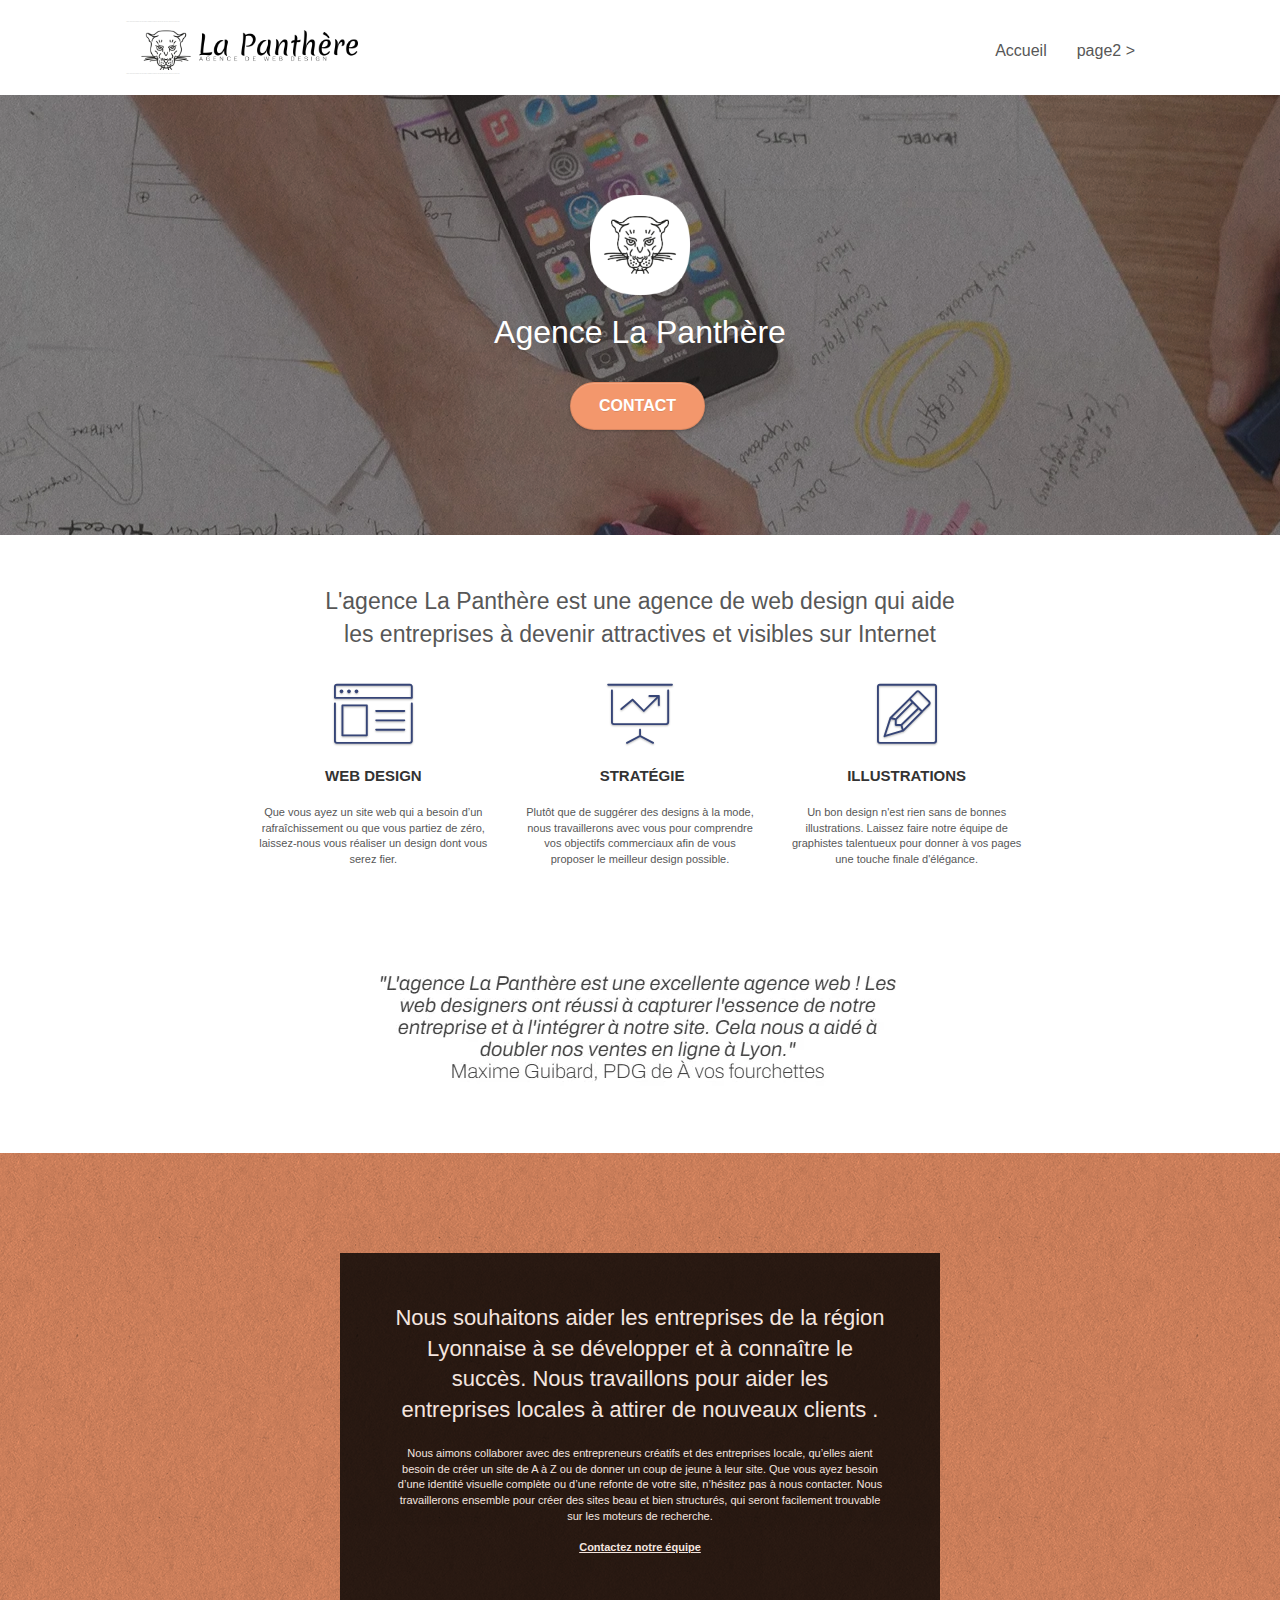
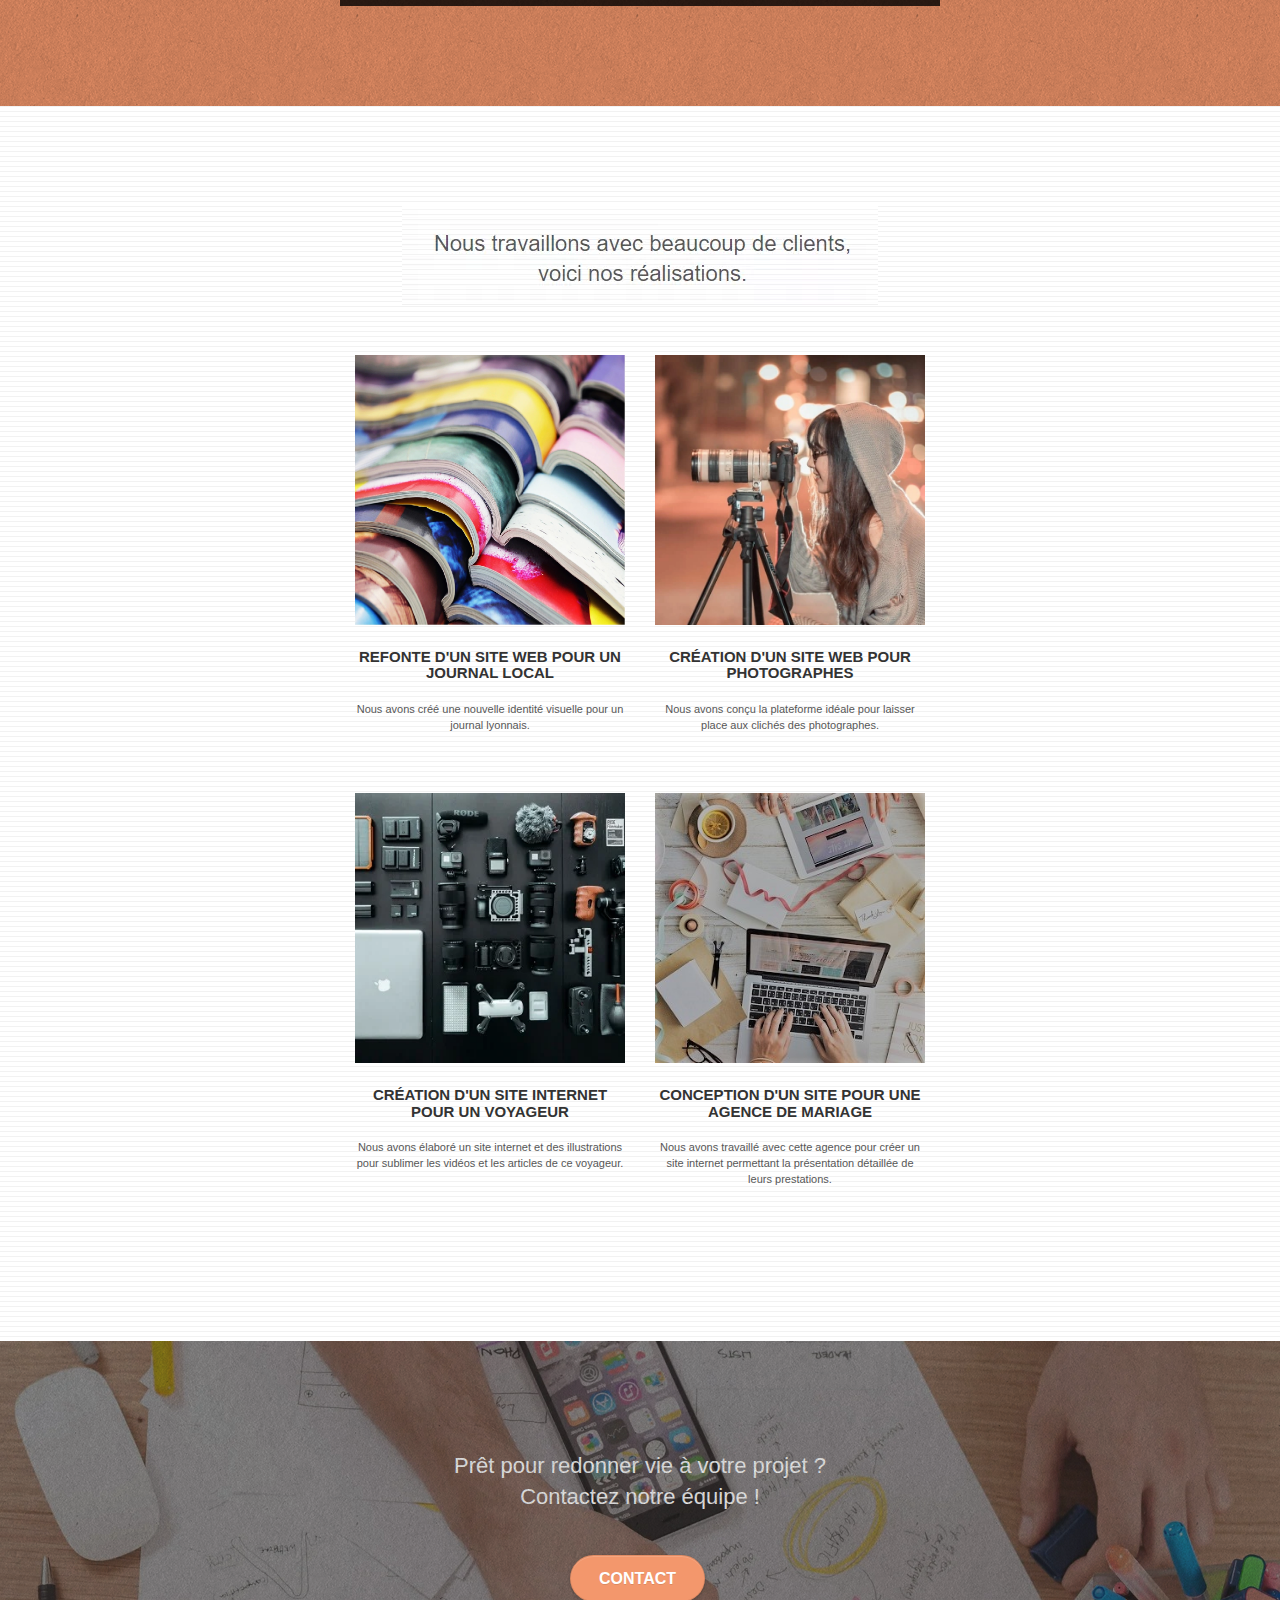
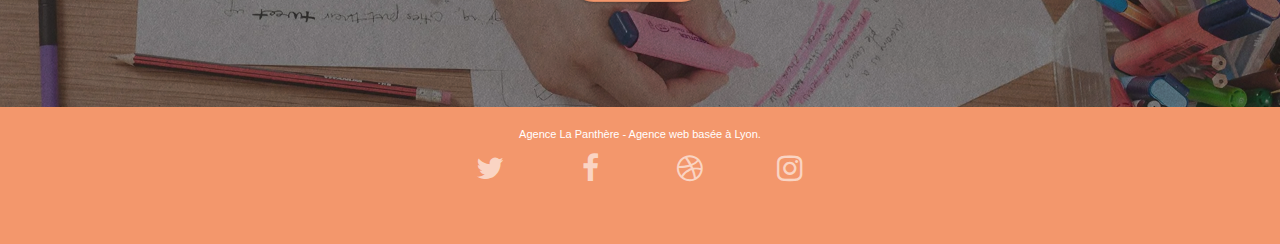
==== startingwebsite2/index.html @ 5e395e69 "img" ====
<!doctype html>
<html lang="fr">
<head>
    <meta charset="utf-8">
    <meta name="keywords" content="seo, google, site web, site internet, agence design paris, agence design, agence design,agence design,agence design,agence design,agence design,agence design,agence design,agence design">
    <meta name="viewport" content="width=device-width, initial-scale=1.0, viewport-fit=cover">
	<meta name="robots" content="all">
	<meta name="description" content="Entreprise webdesign Lyon; L'agence La Panthere est une agence de web design qui aide les entreprises à devenir attractive et visible sur internet">
    <link rel="shortcut icon" type="image/png" href="favicon.jpg">

    
	<link rel="stylesheet" type="text/css" href="./css/bootstrap.css">
	<link rel="stylesheet" type="text/css" href="style.css">
	<link rel="stylesheet" type="text/css" href="./css/font-awesome.css">
	<link rel="stylesheet" type="text/css" href="./css/et-line.css">
	
    
	<script src="./js/jquery-2.1.0.js"></script>
	<script src="./js/bootstrap.js"></script>
	<script src="./js/blocs.js"></script>
	<script src="./js/jquery.touchSwipe.js" defer></script>
	<script src="./js/gmaps.js"></script>

    <title>La Panthère, Entreprises Web Design Lyon</title>

    
<!-- Analytics -->
 
<!-- Analytics END -->
    
</head>
<body>
<!-- Principal conteneur -->
<div class="page-container">
    
<!-- bloc-0 -->
<div class="bloc bgc-white l-bloc " id="bloc-0">
	<div class="container bloc-sm">

		<nav class="navbar row">
			<div class="navbar-header">
				<div class="keywords" style="color:#cccccc;font-size:1px;">Agence web à paris, stratégie web, web design, illustrations, design de site web, site web, web, internet, site internet, site</div>
				<a class="navbar-brand" href="index.html" alt="barre de navigation"><img src="img/agence-la-panthere-monochrome.webp" alt="paris web design logo agence web meilleure agence" height="40" /></a>
				<div class="keywords" style="color:#cccccc;font-size:1px;">Agence web à paris, stratégie web, web design, illustrations, design de site web, site web, web, internet, site internet, site</div>
				<button id="nav-toggle" type="button" class="ui-navbar-toggle navbar-toggle" data-toggle="collapse" data-target=".navbar-1">
					<span class="sr-only">Toggle navigation</span><span class="icon-bar"></span><span class="icon-bar"></span><span class="icon-bar"></span>
				</button>
			</div>
			<div class="collapse navbar-collapse navbar-1 special-dropdown-nav">
				<ul class="site-navigation nav navbar-nav">
					<li>
						<a href="index.html" alt="Acceuil">Accueil</a>
					</li>
					<li>
					</li>
					<li>
						<a href="page2.html" alt="page2">page2 &gt;</a>
					</li>
				</ul>
			</div>
		</nav>
	</div>
</div>
<!-- bloc-0 END -->

<!-- bloc-1-presentation -->
<div class="bloc bgc-dark-slate-blue bg-banniere d-bloc bg-t-edge bloc-bg-texture texture-paper b-parallax" id="bloc-1-hero">
	<div class="container bloc-lg">
		<div class="row tight-width-whitespace">
			<div class="col-sm-12">
				<img src="img/logo.webp" class="center-block image-resize-mode" width="100" alt="Agence La Panthère, agence web paris, création logo paris" />
				<h1 class="text-center hero-bloc-text tc-white ">
					Agence La Panthère
				</h1>
				<div class="text-center">
					<a href="page2.html" class="btn btn-lg btn-clean btn-rd cta-hero btn-atomic-tangerine" id="cta-hero" alt="Contact">Contact</a>
				</div>
			</div>
		</div>
	</div>
</div>
<!-- bloc-1-presentation END -->

<!-- bloc-2-services -->
<div class="bloc bgc-white l-bloc" id="bloc-2-services">
	<div class="container bloc-md">
		<div class="row">
			<div class="col-sm-12 text-center">
				<div class="modification1">
				<div class="modification">
				<p>L'agence La Panthère est une agence de web design qui aide les entreprises à devenir attractives et visibles sur Internet</p>
				</div>
				</div>
			</div>
		</div>
		<div class="row voffset-lg med-width-whitespace">
			<div class="col-sm-4">
				<div class="text-center">
					<span class="et-icon-browser sm-shadow icon-dark-slate-blue icons icon-lg"></span>
				</div>
				<h3 class="mg-md text-center">
					Web design
				</h3>
				<p class="text-center ">
					Que vous ayez un site web qui a besoin d&rsquo;un rafraîchissement ou que vous partiez de zéro, laissez-nous vous réaliser un design dont vous serez fier.
				</p>
			</div>
			<div class="col-sm-4">
				<div class="text-center">
					<span class="et-icon-presentation sm-shadow icon-dark-slate-blue icons icon-lg"></span>
				</div>
				<h3 class="mg-md text-center">
					&nbsp;Stratégie
				</h3>
				<p class="text-center ">
					Plutôt que de suggérer des designs à la mode, nous travaillerons avec vous pour comprendre vos objectifs commerciaux afin de vous proposer le meilleur design possible.<br>
				</p>
			</div>
			<div class="col-sm-4">
				<div class="text-center">
					<span class="et-icon-edit sm-shadow icon-dark-slate-blue icons icon-lg"></span>
				</div>
				<h3 class="mg-md text-center">
					Illustrations
				</h3>
				<p class="text-center ">
					Un bon design n'est rien sans de bonnes illustrations. Laissez faire notre équipe de graphistes talentueux pour donner à vos pages une touche finale d'élégance.
				</p>
			</div>
		</div>
		<div class="row voffset-lg voffset">
			<div class="col-xs-12 col-md-8 col-md-offset-2 text-center">
				<img alt="agence web, agence web paris, web design paris, stratégie web" src="img/citation.png.webp" />

			</div>
		</div>
	</div>
</div>
<!-- bloc-2-services END -->

<!-- bloc-3-what-i-do -->
<div class="bloc tc-white bgc-atomic-tangerine bg-presentation d-bloc bloc-bg-texture texture-paper b-parallax" id="bloc-3-what-i-do">
	<div class="container bloc-lg">
		<div class="row tight-width-whitespace black-background">
			<div class="col-sm-12">
				<h2 class="mg-md text-center tc-white">
					Nous souhaitons aider les entreprises de la région Lyonnaise à se développer et à connaître le succès. Nous travaillons pour aider les entreprises locales à attirer de nouveaux clients .<br>
				</h2>
				<p class="text-center white">
					Nous aimons collaborer avec des entrepreneurs créatifs et des entreprises locale, qu’elles aient besoin de créer un site de A à Z ou de donner un coup de jeune à leur site. Que vous ayez besoin d’une identité visuelle complète ou d’une refonte de votre site, n’hésitez pas à nous contacter. Nous travaillerons ensemble pour créer des sites beau et bien structurés, qui seront facilement trouvable sur les moteurs de recherche. <br><br><a class="ltc-white bold-link" href="page2.html">Contactez notre équipe</a><br>
				</p>
			</div>
		</div>
	</div>
</div>
<!-- bloc-3-what-i-do END -->

<!-- bloc-4-portfolio -->
<div class="bloc bgc-white bg-lines-h2-bg bg-repeat l-bloc" id="bloc-4-portfolio">
	<div class="container bloc-lg">
		<div class="row">
			<div class="col-sm-12 text-center">
				<img alt="agence web, agence web paris, web design paris, stratégie web" src="img/title2.png.webp" />
			</div>
		</div>
		<div class="row tight-width-whitespace portfolio-row">
			<div class="col-sm-6">
				<a href="#" alt="Agrendissement image"data-lightbox="img/1.webp" data-gallery-id="gallery-1" data-caption="Refonte d'un site web pour un journal local" data-frame="snapshot-lb"><img src="img/1.webp" alt="paris web design logo agence web meilleure agence et refonte site web journal" class="img-responsive portfolio-thumb" /></a>
				<h3 class="mg-md text-center">
					Refonte d'un site web pour un journal local
				</h3>
				<p class="text-center">
					Nous avons créé une nouvelle identité visuelle pour un journal lyonnais.
				</p>
			</div>
			<div class="col-sm-6">
				<a href="#" alt="Agrendissement image"data-lightbox="img/2.webp" data-gallery-id="gallery-1" data-caption="Création d'un site web pour photographes" data-frame="snapshot-lb"><img src="img/2.webp" class="img-responsive portfolio-thumb" alt="paris web design logo agence web meilleure agence, Création d'un site web pour photographes" /></a>
				<h3 class="mg-md text-center">
					Création d'un site web pour photographes
				</h3>
				<p class="text-center">
					Nous avons conçu la plateforme idéale pour laisser place aux clichés des photographes.
				</p>
			</div>
		</div>
		<div class="row tight-width-whitespace portfolio-row">
			<div class="col-sm-6">
				<a href="#" alt="Agrendissement image"data-lightbox="img/3.webp" data-gallery-id="gallery-1" data-caption="Création d'un site internet pour un voyageur" data-frame="snapshot-lb"><img src="img/3.webp" class="img-responsive portfolio-thumb" alt="paris web design logo agence web meilleure agence, Création d'un site web pour voyageur"/></a>
				<h3 class="mg-md text-center">
					Création d'un site internet pour un voyageur
				</h3>
				<p class="text-center">
					Nous avons élaboré un site internet et des illustrations pour sublimer les vidéos et les articles de ce voyageur.
				</p>
			</div>
			<div class="col-sm-6">
				<a href="#" alt="Agrendissement image"data-lightbox="img/4.webp" data-gallery-id="gallery-1" data-caption="Conception d'un site pour une agence de mariage" data-frame="snapshot-lb"><img src="img/4.webp" class="img-responsive portfolio-thumb" alt="paris web design logo agence web meilleure agence, Création d'un site web pour agence de mariage" /></a>
				<h3 class="mg-md text-center">
					Conception d'un site pour une agence de mariage
				</h3>
				<p class="text-center">
					Nous avons travaillé avec cette agence pour créer un site internet permettant la présentation détaillée de leurs prestations.
				</p>
			</div>
		</div>
	</div>
</div>
<!-- bloc-4-portfolio END -->

<!-- bloc-5-cta -->
<div class="bloc bgc-dark-slate-blue bg-banniere d-bloc bloc-bg-texture texture-paper" id="bloc-5-cta">
	<div class="container bloc-lg">
		<div class="row">
			<h2 class="mg-md text-center tc-white">
				Prêt pour redonner vie à votre projet ?<br>Contactez notre équipe !
			</h2>
			<div class="col-sm-12 text-center">
				<a href="page2.html" alt="Contact"class="btn btn-atomic-tangerine btn-clean btn-rd btn-lg cta-hero">Contact</a>
			</div>
		</div>
	</div>
</div>
<!-- bloc-5-cta END -->

<!-- Footer - bloc-8 -->
<div class="bloc bgc-atomic-tangerine d-bloc" id="bloc-8">
	<div class="container bloc-sm">
		<div class="row">
			<div class="col-sm-12">
				<p class="text-center white">
					Agence La Panthère - Agence web basée à Lyon.<br>
				</p>
				<div class="row row-no-gutters social">
					<div class="col-sm-3">
						<div class="text-center">
							<a class="social" aria-label="reseau social"href="index.html"><span class="fa fa-twitter icon-md"></span></a>
						</div>
					</div>
					<div class="col-sm-3">
						<div class="text-center">
							<a class="social" aria-label="reseau social"href="index.html"><span class="fa fa-facebook icon-md"></span></a>
						</div>
					</div>
					<div class="col-sm-3">
						<div class="text-center">
							<a class="social"aria-label="reseau social"href="index.html"><span class="fa fa-dribbble icon-md"></span></a>
						</div>
					</div>
					<div class="col-sm-3">
						<div class="text-center">
							<a class="social" aria-label="reseau social" href="index.html"><span class="fa fa-instagram icon-md"></span></a>
						</div>
					</div>
					<div class="keywords" style="color:#F3976C;">Agence web à paris, stratégie web, web design, illustrations, design de site web, site web, web, internet, site internet, site</div>
				</div>
				<div class="row">
					<!-- Suppression des liens de mauvaise qualité/spammy -->
					<!-- <div class="col-sm-4"> 
						Partenaires
							<ul>
								<li><a href="voiture.com">voiture.com</a></li>
								<li><a href="pizza.com">pizza.com</a></li>
								<li><a href="matoiture.com">matoiture.com</a></li>
								<li><a href="immobilierseo.com">immobilierseo.com</a></li>
							</ul>		
					</div>
					<div class="col-sm-4">
						Annuaires liste 1
						<ul>
							<li><a href="annuaireagence.com">annuaireagence.com</a></li>
							<li><a href="annuaireseo.com">annuaireseo.com</a></li>
							<li><a href="annuairemarketing.com">annuairemarketing.com</a></li>
							<li><a href="123seoture.com">123seo.com</a></li>
							<li><a href="123site.com">123site.com</a></li>
							<li><a href="annuairewordpress.com">annuairewordpress.com</a></li>
							<li><a href="listeagence.com">listeagence.com</a></li>
							<li><a href="meilleuresagencesparis.com">meilleuresagencesparis.com</a></li>
							<li><a href="listeseo.com">listeseo.com</a></li>
						</ul>
					</div>
					<div class="col-sm-4">
						Annuaires liste 2
						<ul>
							<li><a href="betterseo.com">betterseo.com</a></li>
							<li><a href="ameliorerseo.com">ameliorerseo.com</a></li>
							<li><a href="seojuicelien.com">seojuicelien.com</a></li>
							<li><a href="meilleursliens.com">meilleursliens.com</a></li>
							<li><a href="liensagogo.com">liensagogo.com</a></li>
							<li><a href="backlink.com">backlink.com</a></li>
							<li><a href="linkjuiceannuaire.com">linkjuiceannuaire.com</a></li>
							<li><a href="remontersurgoogle.com">remontersurgoogle.com</a></li>
							<li><a href="vraiseofiable.com">vraiseofiable.com</a></li>
						</ul>
					</div>-->
				</div>
			</div>
		</div>
	</div>
</div>
<!-- Footer - bloc-8 END -->

</div>
<!-- Principal conteneur END -->
    

</body>
</html>
---- startingwebsite2/style.css ----
body {
    margin: 0;
    padding: 0;
    background: #FFF;
    overflow-x: hidden;
    -webkit-font-smoothing: antialiased;
    -moz-osx-font-smoothing: grayscale;
}

a,
button {
    transition: all .3s ease-in-out;
    outline: none!important;
}

a:hover {
    text-decoration: none;
    cursor: pointer;
}
.modification1{
    display: flex;
    justify-content: center;
}
.modification p{
    font-size: 23px;
}
.modification{
    width: 63%;
}
#page-loading-blocs-notifaction {
    position: fixed;
    top: 0;
    bottom: 0;
    width: 100%;
    z-index: 100000;
    background: #FFFFFF url("img/pageload-spinner.gif") no-repeat center center;
}

.bloc {
    width: 100%;
    clear: both;
    background: 50% 50% no-repeat;
    padding: 0 50px;
    -webkit-background-size: cover;
    -moz-background-size: cover;
    -o-background-size: cover;
    background-size: cover;
    position: relative;
}

.bloc .container {
    padding-left: 0;
    padding-right: 0;
}

.bloc-lg {
    padding: 100px 50px;
}

.bloc-md {
    padding: 50px;
}

.bloc-sm {
    padding: 20px 50px;
}

.bg-center,
.bg-l-edge,
.bg-r-edge,
.bg-t-edge,
.bg-b-edge,
.bg-tl-edge,
.bg-bl-edge,
.bg-tr-edge,
.bg-br-edge,
.bg-repeat {
    -webkit-background-size: auto!important;
    -moz-background-size: auto!important;
    -o-background-size: auto!important;
    background-size: auto!important;
}

.bg-repeat {
    background: repeat;
}

.bg-t-edge {
    background: top no-repeat;
}

.bloc-bg-texture::before {
    content: "";
    background-size: 2px 2px;
    position: absolute;
    top: 0;
    bottom: 0;
    left: 0;
    right: 0;
}

.texture-paper::before {
    background: url("img/texture-paper.webp");
    background-size: 280px 280px;
    opacity: 0.7;
}

.b-parallax {
    background-attachment: fixed;
}

.d-bloc {
    color: rgba(255, 255, 255, .7);
}

.d-bloc button:hover {
    color: rgba(255, 255, 255, .9);
}

.d-bloc .icon-round,
.d-bloc .icon-square,
.d-bloc .icon-rounded,
.d-bloc .icon-semi-rounded-a,
.d-bloc .icon-semi-rounded-b {
    border-color: rgba(255, 255, 255, .9);
}

.d-bloc .divider-h span {
    border-color: rgba(255, 255, 255, .2);
}

.d-bloc .a-btn,
.d-bloc .navbar a,
.d-bloc .navbar-brand,
.d-bloc a .icon-sm,
.d-bloc a .icon-md,
.d-bloc a .icon-lg,
.d-bloc a .icon-xl,
.d-bloc h1 a,
.d-bloc h2 a,
.d-bloc h3 a,
.d-bloc h4 a,
.d-bloc h5 a,
.d-bloc h6 a,
.d-bloc p a {
    color: rgba(255, 255, 255, .6);
}

.d-bloc .a-btn:hover,
.d-bloc .navbar a:hover,
.d-bloc .navbar-brand:hover,
.d-bloc a:hover .icon-sm,
.d-bloc a:hover .icon-md,
.d-bloc a:hover .icon-lg,
.d-bloc a:hover .icon-xl,
.d-bloc h1 a:hover,
.d-bloc h2 a:hover,
.d-bloc h3 a:hover,
.d-bloc h4 a:hover,
.d-bloc h5 a:hover,
.d-bloc h6 a:hover,
.d-bloc p a:hover {
    color: rgba(255, 255, 255, 1);
}

.d-bloc .navbar-toggle .icon-bar {
    background: rgba(255, 255, 255, 1);
}

.d-bloc .btn-wire,
.d-bloc .btn-wire:hover {
    color: rgba(255, 255, 255, 1);
    border-color: rgba(255, 255, 255, 1);
}

.d-bloc .panel {
    color: rgba(0, 0, 0, .5);
}

.d-bloc .panel button:hover {
    color: rgba(0, 0, 0, .7);
}

.d-bloc .panel icon {
    border-color: rgba(0, 0, 0, .7);
}

.d-bloc .panel .divider-h span {
    border-color: rgba(0, 0, 0, .1);
}

.d-bloc .panel .a-btn {
    color: rgba(0, 0, 0, .6);
}

.d-bloc .panel .a-btn:hover {
    color: rgba(0, 0, 0, 1);
}

.d-bloc .panel .btn-wire,
.d-bloc .panel .btn-wire:hover {
    color: rgba(0, 0, 0, .7);
    border-color: rgba(0, 0, 0, .3);
}

.d-bloc .panel,
.l-bloc {
    color: rgba(0, 0, 0, .5);
}

.d-bloc .panel button:hover,
.l-bloc button:hover {
    color: rgba(0, 0, 0, .7);
}

.l-bloc .icon-round,
.l-bloc .icon-square,
.l-bloc .icon-rounded,
.l-bloc .icon-semi-rounded-a,
.l-bloc .icon-semi-rounded-b {
    border-color: rgba(0, 0, 0, .7);
}

.d-bloc .panel .divider-h span,
.l-bloc .divider-h span {
    border-color: rgba(0, 0, 0, .1);
}

.d-bloc .panel .a-btn,
.l-bloc .a-btn,
.l-bloc .navbar a,
.l-bloc .navbar-brand,
.l-bloc a .icon-sm,
.l-bloc a .icon-md,
.l-bloc a .icon-lg,
.l-bloc a .icon-xl,
.l-bloc h1 a,
.l-bloc h2 a,
.l-bloc h3 a,
.l-bloc h4 a,
.l-bloc h5 a,
.l-bloc h6 a,
.l-bloc p a {
    color: rgba(0, 0, 0, .6);
}

.d-bloc .panel .a-btn:hover,
.l-bloc .a-btn:hover,
.l-bloc .navbar a:hover,
.l-bloc .navbar-brand:hover,
.l-bloc a:hover .icon-sm,
.l-bloc a:hover .icon-md,
.l-bloc a:hover .icon-lg,
.l-bloc a:hover .icon-xl,
.l-bloc h1 a:hover,
.l-bloc h2 a:hover,
.l-bloc h3 a:hover,
.l-bloc h4 a:hover,
.l-bloc h5 a:hover,
.l-bloc h6 a:hover,
.l-bloc p a:hover {
    color: rgba(0, 0, 0, 1);
}

.l-bloc .navbar-toggle .icon-bar {
    color: rgba(0, 0, 0, .6);
}

.d-bloc .panel .btn-wire,
.d-bloc .panel .btn-wire:hover,
.l-bloc .btn-wire,
.l-bloc .btn-wire:hover {
    color: rgba(0, 0, 0, .7);
    border-color: rgba(0, 0, 0, .3);
}

.voffset {
    margin-top: 30px;
}

.voffset-lg {
    margin-top: 80px;
}

.row-no-gutters {
    margin-right: 0;
    margin-left: 0;
}

.row.row-no-gutters > [class^="col-"],
.row.row-no-gutters > [class*=" col-"] {
    padding-right: 0;
    padding-left: 0;
}

#bloc-1-hero h1 {
    font-size: 32px;
}

.navbar {
    margin-bottom: 0;
    z-index: 1;
}

.navbar-brand {
    height: auto;
    padding: 3px 15px;
    font-size: 25px;
    font-weight: normal;
    font-weight: 600;
    line-height: 44px;
}

.navbar-brand img {
    max-height: 200px;
    margin: 0 5px 0 0;
    display: inline;
}

.navbar-brand img[src$=svg] {
    min-width: 100px;
}

.nav-center .navbar-brand img {
    margin: 0;
}

.navbar .nav {
    padding-top: 2px;
    margin-right: -16px;
    float: right;
    z-index: 1;
}

.nav > li {
    float: left;
    margin-top: 4px;
    font-size: 16px;
}

.navbar-nav .open .dropdown-menu > li > a {
    text-align: inherit;
}

.nav > li a:hover,
.nav > li a:focus {
    background: transparent;
}

.navbar-toggle {
    margin: 10px 10px 0 0;
    border: 0px;
}

.navbar-toggle:hover {
    background: transparent!important;
}

.navbar-toggle .icon-bar {
    background-color: rgba(0, 0, 0, .5);
    width: 26px;
}

.nav-invert .navbar .nav {
    float: left;
}

.nav-invert .navbar-header,
.nav-invert .navbar-brand {
    float: right;
    position: relative;
    z-index: 2;
}

@media (min-width: 768px) {
    .site-navigation {
        position: absolute;
        top: 50%;
        right: 20px;
        transform: translate(0, -50%);
        -webkit-transform: translateY(-50%);
    }
    .nav > li .dropdown-menu a,
    .nav > li .dropdown-menu a:hover {
        color: #484848;
    }
    .nav-invert .site-navigation {
        left: 0;
        right: 0;
    }
    .nav-center {
        text-align: center;
    }
    .nav-center .navbar-header {
        width: 100%;
    }
    .nav-center .navbar-header,
    .nav-center .navbar-brand,
    .nav-center .nav > li {
        float: none;
        display: inline-block;
    }
    .nav-center .site-navigation {
        position: relative;
        width: 100%;
        right: 0;
        margin-right: 0px;
        margin-top: 20px;
    }
    .nav-center.mini-nav .navbar-toggle {
        float: none;
        margin: 10px auto 0;
    }
}

.nav > li > .dropdown a {
    background: none!important;
    display: block;
    padding: 14px 15px;
}

nav .caret {
    margin: 0 5px;
}

.dropdown-menu .dropdown-menu {
    top: -8px;
    left: 100%;
}

.dropdown-menu .dropmenu-flow-right {
    top: 100%;
    left: 0;
    margin-left: -1px;
    border-top-left-radius: 0;
    border-top-right-radius: 0;
}

.dropdown-menu .dropdown span {
    border: 4px solid black;
    border-top-color: transparent;
    border-right-color: transparent;
    border-bottom-color: transparent;
    margin: 6px -5px 0 0!important;
    float: right;
}

.mg-md {
    margin-top: 10px;
    margin-bottom: 20px;
}

.mg-lg {
    margin-top: 10px;
    margin-bottom: 40px;
}

.btn {
    margin: 0 5px 5px 0;
}

.btn.pull-right {
    margin: 0 0 5px 5px;
}

.btn-d,
.btn-d:hover,
.btn-d:focus {
    color: #FFF;
    background: rgba(0, 0, 0, .3);
}

button {
    outline: none!important;
}

.btn-rd {
    border-radius: 40px;
}

.btn-clean {
    border: 1px solid rgba(0, 0, 0, .08);
    border-bottom-color: rgba(0, 0, 0, .1);
    text-shadow: 0 1px 0 rgba(0, 0, 1, .1);
    box-shadow: 0 1px 3px rgba(0, 0, 1, .25), inset 0 1px 0 0 rgba(255, 255, 255, .15);
}

.icon-md {
    font-size: 30px!important;
}

.icon-lg {
    font-size: 60px!important;
}

.sm-shadow {
    text-shadow: 0 1px 2px rgba(0, 0, 0, .3);
}

.panel-sq,
.panel-sq .panel-heading,
.panel-sq .panel-footer {
    border-radius: 0;
}

.panel-rd {
    border-radius: 30px;
}

.panel-rd .panel-heading {
    border-radius: 29px 29px 0 0;
}

.panel-rd .panel-footer {
    border-radius: 0 0 29px 29px;
}

.form-control {
    border-color: rgba(0, 0, 0, .1);
    box-shadow: none;
}

.scrollToTop {
    width: 40px;
    height: 40px;
    position: fixed;
    bottom: 20px;
    right: 20px;
    opacity: 0;
    z-index: 500;
    transition: all .3s ease-in-out;
}

.scrollToTop span {
    margin-top: 6px;
}

.showScrollTop {
    font-size: 14px;
    opacity: 1;
}

a[data-lightbox] {
    position: relative;
    display: block;
    text-align: center;
}

a[data-lightbox]:hover::before {
    content: "+";
    font-family: "HelveticaNeue-Light", "Helvetica Neue Light", "Helvetica Neue", Helvetica, Arial;
    font-size: 32px;
    width: 50px;
    height: 50px;
    margin-left: -25px;
    border-radius: 50%;
    background: rgba(0, 0, 0, .6);
    color: #FFF;
    font-weight: 100;
    z-index: 1;
    position: absolute;
    top: 50%;
    transform: translateY(-50%);
    -webkit-transform: translateY(-50%);
}

a[data-lightbox]:hover img {
    opacity: 0.6;
    -webkit-animation-fill-mode: none;
    animation-fill-mode: none;
}

#lightbox-modal {
    display: flex;
    align-items: center;
}

#lightbox-modal .modal-dialog {
    width: 90%;
    max-width: 900px;
    margin: 0 auto 0;
}

#lightbox-modal .modal-dialog img {
    max-height: 90vh;
    margin: 0 auto;
}

.lightbox-caption {
    padding: 20px;
    color: #FFF;
    background: rgba(0, 0, 0, .5);
    position: absolute;
    left: 15px;
    right: 15px;
    bottom: 5px;
}

.close-lightbox {
    color: #FFF;
    font-size: 30px;
    position: absolute;
    top: 20px;
    right: 20px;
    z-index: 20;
    background: rgba(0, 0, 0, .5);
    border: none;
    line-height: 30px;
    padding: 0 9px 5px;
    opacity: 0.3;
}

.close-lightbox:hover,
.next-lightbox:hover,
.prev-lightbox:hover {
    opacity: 1.0;
    color: #FFF;
}

.next-lightbox,
.prev-lightbox {
    font-size: 20px;
    color: rgba(255, 255, 255, .9);
    background: rgba(0, 0, 0, .5);
    transition: all .2s ease-in-out;
    position: absolute;
    top: 45%;
    z-index: 1;
    opacity: 0.4;
}

.next-lightbox {
    padding: 6px 8px 1px 13px;
    right: 25px;
}

.prev-lightbox {
    padding: 6px 13px 1px 10px;
    left: 25px;
}

.snapshot-lb .modal-body {
    padding-bottom: 45px;
}

.snapshot-lb .lightbox-caption {
    padding: 0;
    color: rgba(0, 0, 0, .5);
    background: none;
}

h1,
h2,
h3,
h4,
h5,
h6,
p,
label,
.btn,
a {
    font-family: "helvetica";
    font-weight: 400;
    color: #575757!important;
}

.container {
    max-width: 1000px;
}

.hero-bloc-text {
    font-size: 38px;
}

.hero-bloc-text-sub {
    font-size: 36px;
}

.statement-bloc-text {
    line-height: 26px;
    font-style: italic;
    font-size: 20px;
    text-align: center;
    font-weight: lighter;
    max-width: 520px;
    margin: auto auto auto auto;
}

p {
    font-size: 11px;
}

.tight-width-whitespace {
    max-width: 600px;
    margin: auto auto auto auto;
}

.h1 {
    font-size: 20px;
    font-family: "Open Sans";
}

.cta-hero {
    margin-top: 22px;
    color: #FFFFFF!important;
    text-transform: uppercase;
    padding: 12px 28px 12px 28px;
    font-size: 16px;
    font-weight: 700;
}

.social {
    max-width: 400px;
    margin: auto auto auto auto;
}

h2 {
    font-size: 22px;
    line-height: 1.4em;
}

h3 {
    font-size: 15px;
    text-transform: uppercase;
    font-weight: 700;
    color: #333333!important;
}

.med-width-whitespace {
    max-width: 800px;
    margin: auto auto auto auto;
    box-shadow: 0px 0px 0px #000000;
}

h1 {
    color: #333333!important;
}

h4 {
    color: #333333!important;
}

.icons {
    margin-bottom: 14px;
    margin-top: 24px;
}

.white {
    color: #FFFFFF!important;
}

.portfolio-thumb {
    margin-bottom: 24px;
}

.portfolio-row {
    margin-bottom: 44px;
    margin-top: 50px;
}

.avatar {
    box-shadow: 0px 4px 9px rgba(0, 0, 0, 0.3);
}

.black-background {
    background-color: black;
    opacity: 0.8;
    padding: 40px 40px 40px 40px;
}

.bold-link {
    font-weight: 900;
    text-decoration: underline!important;
}

.bgc-white {
    background-color: #FFFFFF;
}

.bgc-dark-slate-blue {
    background-color: #364577;
}

.bgc-atomic-tangerine {
    background-color: #F3976C;
}

.tc-white {
    color: white!important;
}

.btn-atomic-tangerine {
    background: #F3976C;
    color: #FFFFFF!important;
}

.btn-atomic-tangerine:hover {
    background: #c27956!important;
    color: #FFFFFF!important;
}

.ltc-white {
    color: #FFFFFF!important;
}

.ltc-white:hover {
    color: #cccccc!important;
}

.ltc-atomic-tangerine {
    color: #F3976C!important;
}

.ltc-atomic-tangerine:hover {
    color: #c27956!important;
}

.icon-dark-slate-blue {
    color: #364577!important;
    border-color: #364577!important;
}

.bg-dots-bg {
    background-image: url("img/dots-bg.webp");
}

.bg-lines-h2-bg {
    background-image: url("img/lines-h2-bg.webp");
}

.bg-banniere {
    background-image: url("img/agence-la-panthere.webp");
}

.bg-presentation {
    background-image: url("img/image-de-presentation.webp");
}

@media (max-width: 1024px) {
    .bloc {
        padding-left: 20px;
        padding-right: 20px;
    }
    .bloc.full-width-bloc,
    .bloc-tile-2.full-width-bloc .container,
    .bloc-tile-3.full-width-bloc .container,
    .bloc-tile-4.full-width-bloc .container {
        padding-left: 0;
        padding-right: 0;
    }
}

@media (max-width: 992px) and (min-width: 768px) {
    .navbar .nav {
        max-width: 80%
    }
    .nav-center.navbar .nav {
        max-width: 100%
    }
}

@media only screen and (min-device-width: 768px) and (max-device-width: 1024px) and (orientation: landscape) {
    .b-parallax {
        background-attachment: scroll;
    }
}

@media only screen and (min-device-width: 1024px) and (max-device-width: 1366px) and (-webkit-min-device-pixel-ratio: 1.5) {
    .b-parallax {
        background-attachment: scroll;
    }
}

@media (max-width: 991px) {
    .container {
        width: 100%;
    }
    .b-parallax {
        background-attachment: scroll;
    }
    .page-container,
    #hero-bloc {
        overflow-x: hidden;
        position: relative;
    }
    .bloc {
        padding-left: constant(safe-area-inset-left);
        padding-right: constant(safe-area-inset-right);
    }
    .bloc-group,
    .bloc-group .bloc {
        display: block;
        width: 100%;
    }
    .bloc-fill-screen .fill-bloc-top-edge,
    .bloc-fill-screen .fill-bloc-bottom-edge {
        padding: 0 20px;
        padding-left: constant(safe-area-inset-left);
        padding-right: constant(safe-area-inset-right);
    }
}

@media (max-width: 767px) {
    .page-container {
        overflow-x: hidden;
        position: relative;
    }
    h1,
    h2,
    h3,
    h4,
    h5,
    h6,
    p,
    #disqus_thread {
        padding-left: 10px!important;
        padding-right: 10px!important;
    }
    .b-parallax {
        background-attachment: scroll;
    }
    .navbar .nav {
        padding-top: 0;
        border-top: 1px solid rgba(0, 0, 0, .2);
        float: none!important;
    }
    .navbar.row {
        margin-left: 0;
        margin-right: 0;
    }
    .site-navigation {
        position: inherit;
        transform: none;
        -webkit-transform: none;
        -ms-transform: none;
    }
    .nav > li {
        margin-top: 0;
        border-bottom: 1px solid rgba(0, 0, 0, .1);
        background: rgba(0, 0, 0, .05);
        text-align: left;
        padding-left: 15px;
        width: 100%;
    }
    .nav > li:hover {
        background: rgba(0, 0, 0, .08);
    }
    .dropdown .dropdown a .caret {
        float: none;
        margin: 5px 0 0 10px!important;
        border: 4px solid black;
        border-bottom-color: transparent;
        border-right-color: transparent;
        border-left-color: transparent;
    }
    #hero-bloc .navbar .nav {
        background: rgba(0, 0, 0, .8);
    }
    #hero-bloc .navbar .nav a {
        color: rgba(255, 255, 255, .6);
    }
    .hero {
        padding: 50px 0;
    }
    .hero-nav {
        left: -1px;
        right: -1px;
    }
    .navbar-collapse {
        padding: 0;
        overflow-x: hidden;
        -webkit-box-shadow: none;
        box-shadow: none;
    }
    .navbar-brand img {
        max-height: 40px;
        width: auto;
    }
    .nav-invert .navbar-header {
        float: none;
        width: 100%;
    }
    .nav-invert .navbar-toggle {
        float: left;
        margin-left: 10px;
    }
    .bloc {
        padding-left: 0;
        padding-right: 0;
    }
    .bloc-xxl,
    .bloc-xl,
    .bloc-lg {
        padding: 40px 0;
    }
    .bloc-sm,
    .bloc-md {
        padding-left: 0;
        padding-right: 0;
    }
    .bloc-tile-2 .container,
    .bloc-tile-3 .container,
    .bloc-tile-4 .container,
    .bloc-fill-screen .fill-bloc-top-edge,
    .bloc-fill-screen .fill-bloc-bottom-edge {
        padding-left: 0;
        padding-right: 0;
    }
    .a-block {
        padding: 0 10px;
    }
    .btn-dwn {
        display: none;
    }
    .voffset {
        margin-top: 5px;
    }
    .voffset-md {
        margin-top: 20px;
    }
    .voffset-lg {
        margin-top: 30px;
    }
    form {
        padding: 5px;
    }
    .close-lightbox {
        display: inline-block;
    }
    .blocsapp-device-iphone5 {
        background-size: 216px 425px;
        padding-top: 60px;
        width: 216px;
        height: 425px;
    }
    .blocsapp-device-iphone5 img {
        width: 180px;
        height: 320px;
    }
}

@media (max-width: 400px) {
    .bloc {
        padding-left: 0;
        padding-right: 0;
    }
}

@media (max-width: 767px) {
    .bloc-mob-center-text {
        text-align: center;
    }
}
---- startingwebsite2/css/et-line.css ----
@font-face {
    font-family: et-line;
    src: url(../fonts/et-line.eot);
    src: url(../fonts/et-line.eot?#iefix) format('embedded-opentype'), url(../fonts/et-line.woff) format('woff'), url(../fonts/et-line.ttf) format('truetype'), url(../fonts/et-line.svg#et-line) format('svg');
    font-weight: 400;
    font-style: normal
}

.et-icon-adjustments,
.et-icon-alarmclock,
.et-icon-anchor,
.et-icon-aperture,
.et-icon-attachment,
.et-icon-bargraph,
.et-icon-basket,
.et-icon-beaker,
.et-icon-bike,
.et-icon-book-open,
.et-icon-briefcase,
.et-icon-browser,
.et-icon-calendar,
.et-icon-camera,
.et-icon-caution,
.et-icon-chat,
.et-icon-circle-compass,
.et-icon-clipboard,
.et-icon-clock,
.et-icon-cloud,
.et-icon-compass,
.et-icon-desktop,
.et-icon-dial,
.et-icon-document,
.et-icon-documents,
.et-icon-download,
.et-icon-dribbble,
.et-icon-edit,
.et-icon-envelope,
.et-icon-expand,
.et-icon-facebook,
.et-icon-flag,
.et-icon-focus,
.et-icon-gears,
.et-icon-genius,
.et-icon-gift,
.et-icon-global,
.et-icon-globe,
.et-icon-googleplus,
.et-icon-grid,
.et-icon-happy,
.et-icon-hazardous,
.et-icon-heart,
.et-icon-hotairballoon,
.et-icon-hourglass,
.et-icon-key,
.et-icon-laptop,
.et-icon-layers,
.et-icon-lifesaver,
.et-icon-lightbulb,
.et-icon-linegraph,
.et-icon-linkedin,
.et-icon-lock,
.et-icon-magnifying-glass,
.et-icon-map,
.et-icon-map-pin,
.et-icon-megaphone,
.et-icon-mic,
.et-icon-mobile,
.et-icon-newspaper,
.et-icon-notebook,
.et-icon-paintbrush,
.et-icon-paperclip,
.et-icon-pencil,
.et-icon-phone,
.et-icon-picture,
.et-icon-pictures,
.et-icon-piechart,
.et-icon-presentation,
.et-icon-pricetags,
.et-icon-printer,
.et-icon-profile-female,
.et-icon-profile-male,
.et-icon-puzzle,
.et-icon-quote,
.et-icon-recycle,
.et-icon-refresh,
.et-icon-ribbon,
.et-icon-rss,
.et-icon-sad,
.et-icon-scissors,
.et-icon-scope,
.et-icon-search,
.et-icon-shield,
.et-icon-speedometer,
.et-icon-strategy,
.et-icon-streetsign,
.et-icon-tablet,
.et-icon-target,
.et-icon-telescope,
.et-icon-toolbox,
.et-icon-tools,
.et-icon-tools-2,
.et-icon-trophy,
.et-icon-tumblr,
.et-icon-twitter,
.et-icon-upload,
.et-icon-video,
.et-icon-wallet,
.et-icon-wine {
    font-family: et-line;
    speak: none;
    font-style: normal;
    font-weight: 400;
    font-variant: normal;
    text-transform: none;
    line-height: 1;
    -webkit-font-smoothing: antialiased;
    -moz-osx-font-smoothing: grayscale;
    display: inline-block
}

.et-icon-mobile:before {
    content: "\e000"
}

.et-icon-laptop:before {
    content: "\e001"
}

.et-icon-desktop:before {
    content: "\e002"
}

.et-icon-tablet:before {
    content: "\e003"
}

.et-icon-phone:before {
    content: "\e004"
}

.et-icon-document:before {
    content: "\e005"
}

.et-icon-documents:before {
    content: "\e006"
}

.et-icon-search:before {
    content: "\e007"
}

.et-icon-clipboard:before {
    content: "\e008"
}

.et-icon-newspaper:before {
    content: "\e009"
}

.et-icon-notebook:before {
    content: "\e00a"
}

.et-icon-book-open:before {
    content: "\e00b"
}

.et-icon-browser:before {
    content: "\e00c"
}

.et-icon-calendar:before {
    content: "\e00d"
}

.et-icon-presentation:before {
    content: "\e00e"
}

.et-icon-picture:before {
    content: "\e00f"
}

.et-icon-pictures:before {
    content: "\e010"
}

.et-icon-video:before {
    content: "\e011"
}

.et-icon-camera:before {
    content: "\e012"
}

.et-icon-printer:before {
    content: "\e013"
}

.et-icon-toolbox:before {
    content: "\e014"
}

.et-icon-briefcase:before {
    content: "\e015"
}

.et-icon-wallet:before {
    content: "\e016"
}

.et-icon-gift:before {
    content: "\e017"
}

.et-icon-bargraph:before {
    content: "\e018"
}

.et-icon-grid:before {
    content: "\e019"
}

.et-icon-expand:before {
    content: "\e01a"
}

.et-icon-focus:before {
    content: "\e01b"
}

.et-icon-edit:before {
    content: "\e01c"
}

.et-icon-adjustments:before {
    content: "\e01d"
}

.et-icon-ribbon:before {
    content: "\e01e"
}

.et-icon-hourglass:before {
    content: "\e01f"
}

.et-icon-lock:before {
    content: "\e020"
}

.et-icon-megaphone:before {
    content: "\e021"
}

.et-icon-shield:before {
    content: "\e022"
}

.et-icon-trophy:before {
    content: "\e023"
}

.et-icon-flag:before {
    content: "\e024"
}

.et-icon-map:before {
    content: "\e025"
}

.et-icon-puzzle:before {
    content: "\e026"
}

.et-icon-basket:before {
    content: "\e027"
}

.et-icon-envelope:before {
    content: "\e028"
}

.et-icon-streetsign:before {
    content: "\e029"
}

.et-icon-telescope:before {
    content: "\e02a"
}

.et-icon-gears:before {
    content: "\e02b"
}

.et-icon-key:before {
    content: "\e02c"
}

.et-icon-paperclip:before {
    content: "\e02d"
}

.et-icon-attachment:before {
    content: "\e02e"
}

.et-icon-pricetags:before {
    content: "\e02f"
}

.et-icon-lightbulb:before {
    content: "\e030"
}

.et-icon-layers:before {
    content: "\e031"
}

.et-icon-pencil:before {
    content: "\e032"
}

.et-icon-tools:before {
    content: "\e033"
}

.et-icon-tools-2:before {
    content: "\e034"
}

.et-icon-scissors:before {
    content: "\e035"
}

.et-icon-paintbrush:before {
    content: "\e036"
}

.et-icon-magnifying-glass:before {
    content: "\e037"
}

.et-icon-circle-compass:before {
    content: "\e038"
}

.et-icon-linegraph:before {
    content: "\e039"
}

.et-icon-mic:before {
    content: "\e03a"
}

.et-icon-strategy:before {
    content: "\e03b"
}

.et-icon-beaker:before {
    content: "\e03c"
}

.et-icon-caution:before {
    content: "\e03d"
}

.et-icon-recycle:before {
    content: "\e03e"
}

.et-icon-anchor:before {
    content: "\e03f"
}

.et-icon-profile-male:before {
    content: "\e040"
}

.et-icon-profile-female:before {
    content: "\e041"
}

.et-icon-bike:before {
    content: "\e042"
}

.et-icon-wine:before {
    content: "\e043"
}

.et-icon-hotairballoon:before {
    content: "\e044"
}

.et-icon-globe:before {
    content: "\e045"
}

.et-icon-genius:before {
    content: "\e046"
}

.et-icon-map-pin:before {
    content: "\e047"
}

.et-icon-dial:before {
    content: "\e048"
}

.et-icon-chat:before {
    content: "\e049"
}

.et-icon-heart:before {
    content: "\e04a"
}

.et-icon-cloud:before {
    content: "\e04b"
}

.et-icon-upload:before {
    content: "\e04c"
}

.et-icon-download:before {
    content: "\e04d"
}

.et-icon-target:before {
    content: "\e04e"
}

.et-icon-hazardous:before {
    content: "\e04f"
}

.et-icon-piechart:before {
    content: "\e050"
}

.et-icon-speedometer:before {
    content: "\e051"
}

.et-icon-global:before {
    content: "\e052"
}

.et-icon-compass:before {
    content: "\e053"
}

.et-icon-lifesaver:before {
    content: "\e054"
}

.et-icon-clock:before {
    content: "\e055"
}

.et-icon-aperture:before {
    content: "\e056"
}

.et-icon-quote:before {
    content: "\e057"
}

.et-icon-scope:before {
    content: "\e058"
}

.et-icon-alarmclock:before {
    content: "\e059"
}

.et-icon-refresh:before {
    content: "\e05a"
}

.et-icon-happy:before {
    content: "\e05b"
}

.et-icon-sad:before {
    content: "\e05c"
}

.et-icon-facebook:before {
    content: "\e05d"
}

.et-icon-twitter:before {
    content: "\e05e"
}

.et-icon-googleplus:before {
    content: "\e05f"
}

.et-icon-rss:before {
    content: "\e060"
}

.et-icon-tumblr:before {
    content: "\e061"
}

.et-icon-linkedin:before {
    content: "\e062"
}

.et-icon-dribbble:before {
    content: "\e063"
}
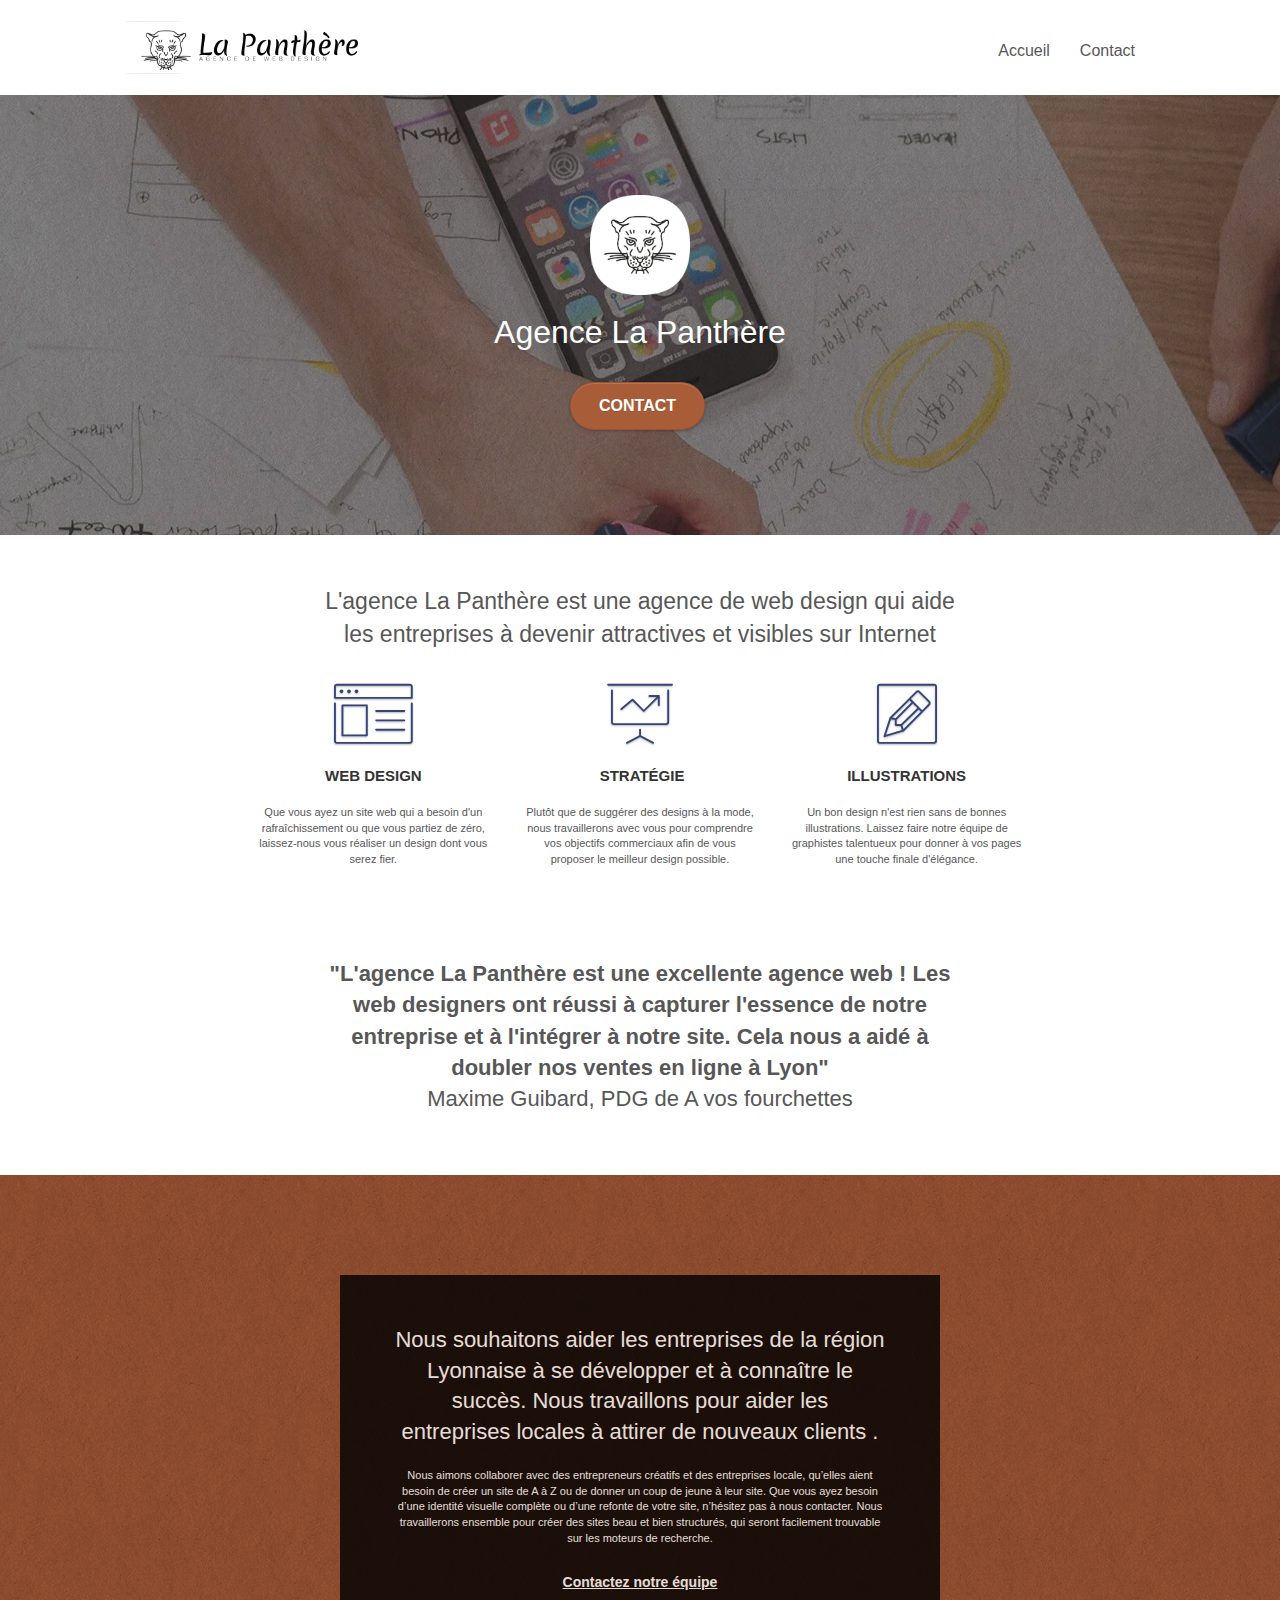
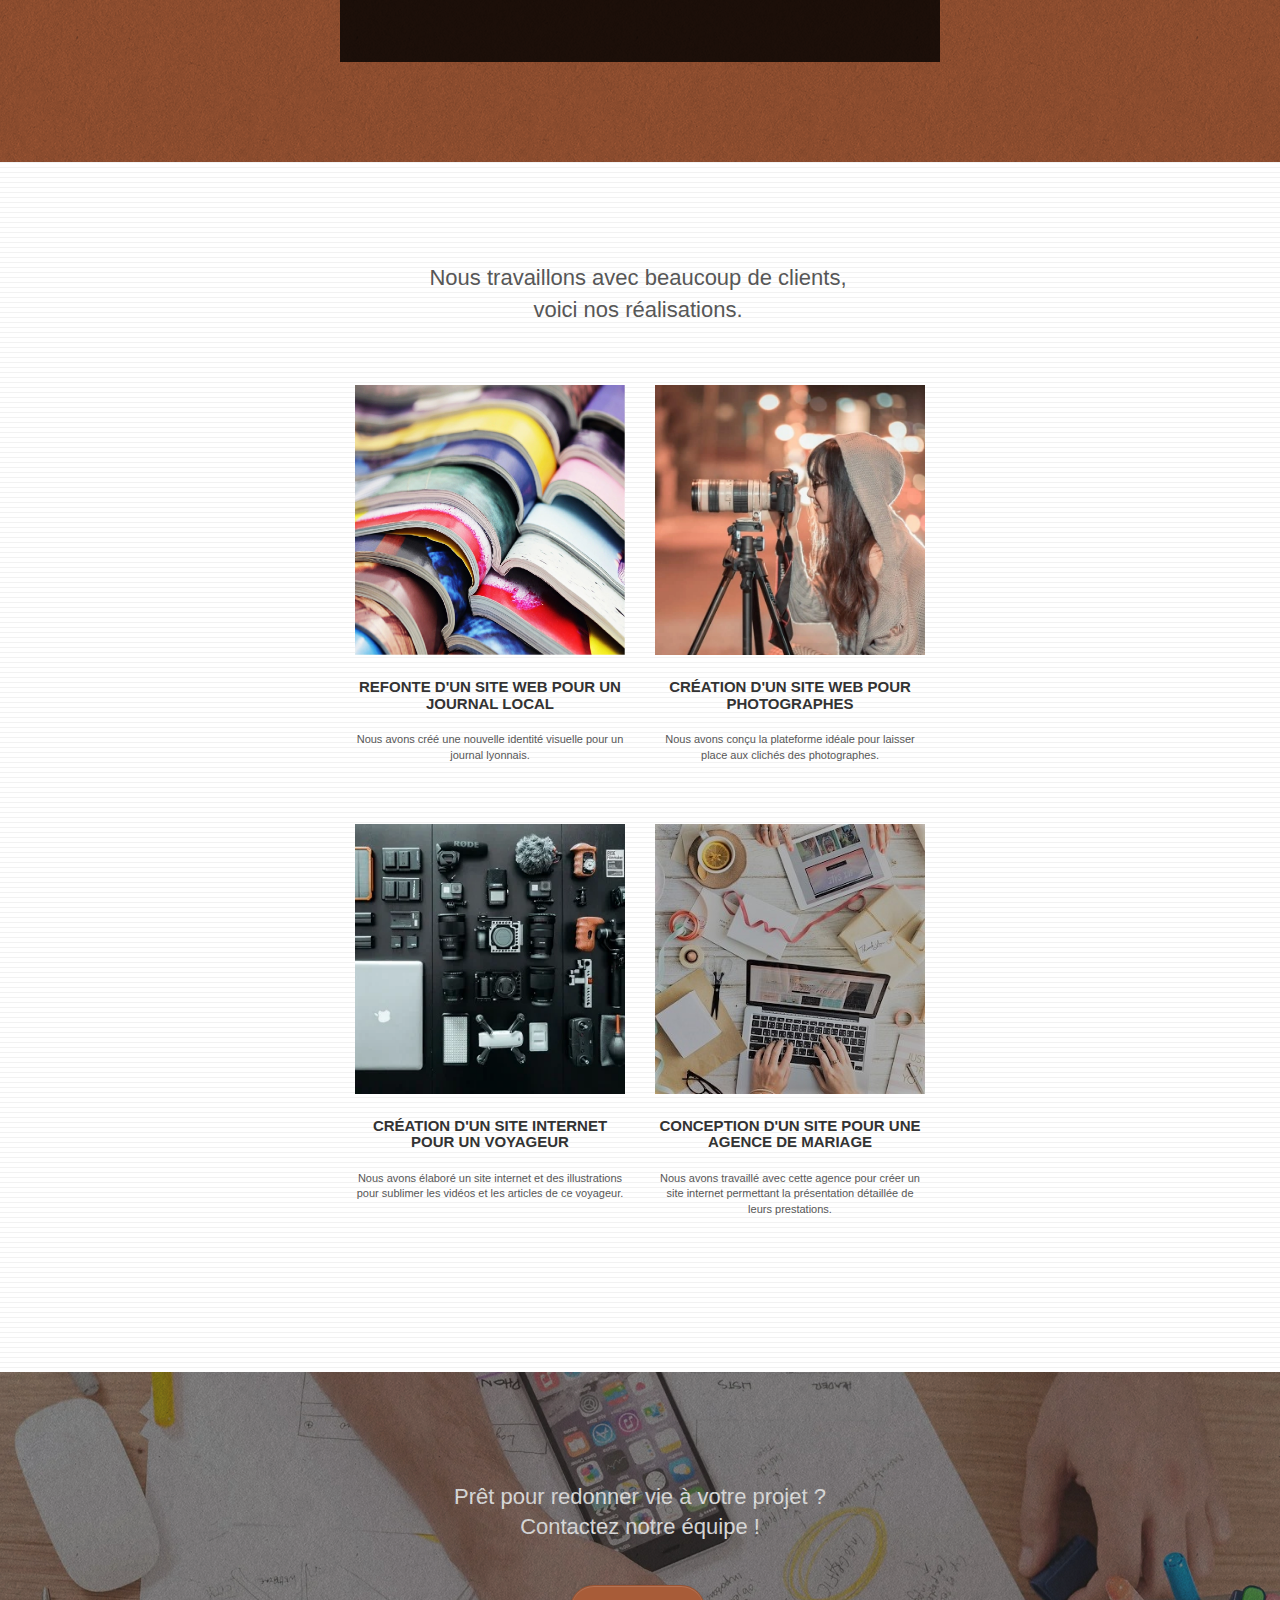
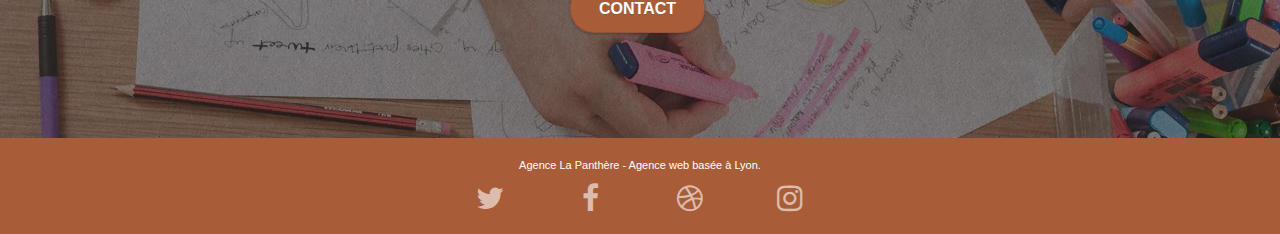
==== commit b3722c05: "ajout du focus et de tous les problèmes de contraste" ====
--- a/startingwebsite2/index.html
+++ b/startingwebsite2/index.html
@@ -2,14 +2,14 @@
 <html lang="fr">
 <head>
     <meta charset="utf-8">
-    <meta name="keywords" content="seo, google, site web, site internet, agence design paris, agence design, agence design,agence design,agence design,agence design,agence design,agence design,agence design,agence design">
+    <meta name="keywords" content="seo, google, site web, site internet, agence design Lyon, agence design, agence design,agence design,agence design,agence design,agence design,agence design,agence design,agence design">
     <meta name="viewport" content="width=device-width, initial-scale=1.0, viewport-fit=cover">
 	<meta name="robots" content="all">
 	<meta name="description" content="Entreprise webdesign Lyon; L'agence La Panthere est une agence de web design qui aide les entreprises à devenir attractive et visible sur internet">
     <link rel="shortcut icon" type="image/png" href="favicon.jpg">
 
     
-	<link rel="stylesheet" type="text/css" href="./css/bootstrap.css">
+	<link rel="stylesheet" href="./css/bootstrap.css">
 	<link rel="stylesheet" type="text/css" href="style.css">
 	<link rel="stylesheet" type="text/css" href="./css/font-awesome.css">
 	<link rel="stylesheet" type="text/css" href="./css/et-line.css">
@@ -39,9 +39,9 @@
 
 		<nav class="navbar row">
 			<div class="navbar-header">
-				<div class="keywords" style="color:#cccccc;font-size:1px;">Agence web à paris, stratégie web, web design, illustrations, design de site web, site web, web, internet, site internet, site</div>
-				<a class="navbar-brand" href="index.html" alt="barre de navigation"><img src="img/agence-la-panthere-monochrome.webp" alt="paris web design logo agence web meilleure agence" height="40" /></a>
-				<div class="keywords" style="color:#cccccc;font-size:1px;">Agence web à paris, stratégie web, web design, illustrations, design de site web, site web, web, internet, site internet, site</div>
+				<div class="keywords" style="color:#cccccc;font-size:1px;">Agence web à Lyon, stratégie web, web design, illustrations, design de site web, site web, web, internet, site internet, site</div>
+				<a class="navbar-brand" href="index.html" tabindex="0" role="navigation" aria-label="open"><img src="img/agence-la-panthere-monochrome.webp" alt="Lyon web design logo agence web meilleure agence" height="40" tabindex="0" role="navigation" aria-label="open"/></a>
+				<div class="keywords" style="color:#cccccc;font-size:1px;">Agence web à Lyon, stratégie web, web design, illustrations, design de site web, site web, web, internet, site internet, site</div>
 				<button id="nav-toggle" type="button" class="ui-navbar-toggle navbar-toggle" data-toggle="collapse" data-target=".navbar-1">
 					<span class="sr-only">Toggle navigation</span><span class="icon-bar"></span><span class="icon-bar"></span><span class="icon-bar"></span>
 				</button>
@@ -49,12 +49,12 @@
 			<div class="collapse navbar-collapse navbar-1 special-dropdown-nav">
 				<ul class="site-navigation nav navbar-nav">
 					<li>
-						<a href="index.html" alt="Acceuil">Accueil</a>
+						<a href="index.html"><div tabindex="0" role="navigation" aria-label="open">Accueil</div></a>
 					</li>
 					<li>
 					</li>
 					<li>
-						<a href="page2.html" alt="page2">page2 &gt;</a>
+						<a href="page2.html"><div tabindex="0" role="navigation" aria-label="open">Contact</div></a>
 					</li>
 				</ul>
 			</div>
@@ -68,12 +68,12 @@
 	<div class="container bloc-lg">
 		<div class="row tight-width-whitespace">
 			<div class="col-sm-12">
-				<img src="img/logo.webp" class="center-block image-resize-mode" width="100" alt="Agence La Panthère, agence web paris, création logo paris" />
+				<img src="img/logo.webp" class="center-block image-resize-mode" width="100" alt="Agence La Panthère, agence web Lyon, création logo Lyon" />
 				<h1 class="text-center hero-bloc-text tc-white ">
 					Agence La Panthère
 				</h1>
 				<div class="text-center">
-					<a href="page2.html" class="btn btn-lg btn-clean btn-rd cta-hero btn-atomic-tangerine" id="cta-hero" alt="Contact">Contact</a>
+					<a href="page2.html" class="btn btn-lg btn-clean btn-rd cta-hero btn-atomic-tangerine" id="cta-hero"><div tabindex="0" role="navigation" aria-label="open">Contact</div></a>
 				</div>
 			</div>
 		</div>
@@ -102,7 +102,7 @@
 					Web design
 				</h3>
 				<p class="text-center ">
-					Que vous ayez un site web qui a besoin d&rsquo;un rafraîchissement ou que vous partiez de zéro, laissez-nous vous réaliser un design dont vous serez fier.
+					Que vous ayez un site web qui a besoin d'un rafraîchissement ou que vous partiez de zéro, laissez-nous vous réaliser un design dont vous serez fier.
 				</p>
 			</div>
 			<div class="col-sm-4">
@@ -130,8 +130,12 @@
 		</div>
 		<div class="row voffset-lg voffset">
 			<div class="col-xs-12 col-md-8 col-md-offset-2 text-center">
-				<img alt="agence web, agence web paris, web design paris, stratégie web" src="img/citation.png.webp" />
-
+				<div class="citation">
+				<p>
+					<b>"L'agence La Panthère est une excellente agence web ! Les web designers ont réussi à capturer l'essence de notre entreprise et à l'intégrer à notre site. Cela nous a aidé à doubler nos ventes en ligne à Lyon"</b><br>
+					Maxime Guibard, PDG de A vos fourchettes
+				</p>
+				</div>
 			</div>
 		</div>
 	</div>
@@ -147,7 +151,7 @@
 					Nous souhaitons aider les entreprises de la région Lyonnaise à se développer et à connaître le succès. Nous travaillons pour aider les entreprises locales à attirer de nouveaux clients .<br>
 				</h2>
 				<p class="text-center white">
-					Nous aimons collaborer avec des entrepreneurs créatifs et des entreprises locale, qu’elles aient besoin de créer un site de A à Z ou de donner un coup de jeune à leur site. Que vous ayez besoin d’une identité visuelle complète ou d’une refonte de votre site, n’hésitez pas à nous contacter. Nous travaillerons ensemble pour créer des sites beau et bien structurés, qui seront facilement trouvable sur les moteurs de recherche. <br><br><a class="ltc-white bold-link" href="page2.html">Contactez notre équipe</a><br>
+					Nous aimons collaborer avec des entrepreneurs créatifs et des entreprises locale, qu’elles aient besoin de créer un site de A à Z ou de donner un coup de jeune à leur site. Que vous ayez besoin d’une identité visuelle complète ou d’une refonte de votre site, n’hésitez pas à nous contacter. Nous travaillerons ensemble pour créer des sites beau et bien structurés, qui seront facilement trouvable sur les moteurs de recherche. <br><br><a class="ltc-white bold-link" href="page2.html"><div class="modification3" tabindex="0" role="dialog" aria-label="open"> Contactez notre équipe</div></a><br>
 				</p>
 			</div>
 		</div>
@@ -160,12 +164,16 @@
 	<div class="container bloc-lg">
 		<div class="row">
 			<div class="col-sm-12 text-center">
-				<img alt="agence web, agence web paris, web design paris, stratégie web" src="img/title2.png.webp" />
+				<div class="imgmodification">
+				<p>
+					Nous travaillons avec beaucoup de clients, voici nos réalisations.
+				</p>
+				</div>
 			</div>
 		</div>
 		<div class="row tight-width-whitespace portfolio-row">
 			<div class="col-sm-6">
-				<a href="#" alt="Agrendissement image"data-lightbox="img/1.webp" data-gallery-id="gallery-1" data-caption="Refonte d'un site web pour un journal local" data-frame="snapshot-lb"><img src="img/1.webp" alt="paris web design logo agence web meilleure agence et refonte site web journal" class="img-responsive portfolio-thumb" /></a>
+				<a href="#" data-lightbox="img/1.webp" data-gallery-id="gallery-1" data-caption="Refonte d'un site web pour un journal local" data-frame="snapshot-lb"><img src="img/1.webp" alt="Lyon web design logo agence web meilleure agence et refonte site web journal" class="img-responsive portfolio-thumb" tabindex="0" role="img" aria-label="open"/></a>
 				<h3 class="mg-md text-center">
 					Refonte d'un site web pour un journal local
 				</h3>
@@ -174,7 +182,7 @@
 				</p>
 			</div>
 			<div class="col-sm-6">
-				<a href="#" alt="Agrendissement image"data-lightbox="img/2.webp" data-gallery-id="gallery-1" data-caption="Création d'un site web pour photographes" data-frame="snapshot-lb"><img src="img/2.webp" class="img-responsive portfolio-thumb" alt="paris web design logo agence web meilleure agence, Création d'un site web pour photographes" /></a>
+				<a href="#" data-lightbox="img/2.webp" data-gallery-id="gallery-1" data-caption="Création d'un site web pour photographes" data-frame="snapshot-lb"><img src="img/2.webp" class="img-responsive portfolio-thumb" alt="Lyon web design logo agence web meilleure agence, Création d'un site web pour photographes" tabindex="0" role="img" aria-label="open" /></a>
 				<h3 class="mg-md text-center">
 					Création d'un site web pour photographes
 				</h3>
@@ -185,7 +193,7 @@
 		</div>
 		<div class="row tight-width-whitespace portfolio-row">
 			<div class="col-sm-6">
-				<a href="#" alt="Agrendissement image"data-lightbox="img/3.webp" data-gallery-id="gallery-1" data-caption="Création d'un site internet pour un voyageur" data-frame="snapshot-lb"><img src="img/3.webp" class="img-responsive portfolio-thumb" alt="paris web design logo agence web meilleure agence, Création d'un site web pour voyageur"/></a>
+				<a href="#" data-lightbox="img/3.webp" data-gallery-id="gallery-1" data-caption="Création d'un site internet pour un voyageur" data-frame="snapshot-lb"><img src="img/3.webp" class="img-responsive portfolio-thumb" alt="Lyon web design logo agence web meilleure agence, Création d'un site web pour voyageur" tabindex="0" role="img" aria-label="open"/></a>
 				<h3 class="mg-md text-center">
 					Création d'un site internet pour un voyageur
 				</h3>
@@ -194,7 +202,7 @@
 				</p>
 			</div>
 			<div class="col-sm-6">
-				<a href="#" alt="Agrendissement image"data-lightbox="img/4.webp" data-gallery-id="gallery-1" data-caption="Conception d'un site pour une agence de mariage" data-frame="snapshot-lb"><img src="img/4.webp" class="img-responsive portfolio-thumb" alt="paris web design logo agence web meilleure agence, Création d'un site web pour agence de mariage" /></a>
+				<a href="#" data-lightbox="img/4.webp" data-gallery-id="gallery-1" data-caption="Conception d'un site pour une agence de mariage" data-frame="snapshot-lb"><img src="img/4.webp" class="img-responsive portfolio-thumb" alt="Lyon web design logo agence web meilleure agence, Création d'un site web pour agence de mariage" tabindex="0" role="img" aria-label="open" /></a>
 				<h3 class="mg-md text-center">
 					Conception d'un site pour une agence de mariage
 				</h3>
@@ -214,8 +222,8 @@
 			<h2 class="mg-md text-center tc-white">
 				Prêt pour redonner vie à votre projet ?<br>Contactez notre équipe !
 			</h2>
-			<div class="col-sm-12 text-center">
-				<a href="page2.html" alt="Contact"class="btn btn-atomic-tangerine btn-clean btn-rd btn-lg cta-hero">Contact</a>
+			<div class="col-sm-12 text-center" >
+				<a href="page2.html" class="btn btn-atomic-tangerine btn-clean btn-rd btn-lg cta-hero"><div tabindex="0" role="button" aria-label="open">Contact</div></a>
 			</div>
 		</div>
 	</div>
@@ -233,25 +241,24 @@
 				<div class="row row-no-gutters social">
 					<div class="col-sm-3">
 						<div class="text-center">
-							<a class="social" aria-label="reseau social"href="index.html"><span class="fa fa-twitter icon-md"></span></a>
+							<a class="social" aria-label="reseau social" href="index.html"><span class="fa fa-twitter icon-md" tabindex="0" role="button" aria-label="open"></span></a>
 						</div>
 					</div>
 					<div class="col-sm-3">
 						<div class="text-center">
-							<a class="social" aria-label="reseau social"href="index.html"><span class="fa fa-facebook icon-md"></span></a>
+							<a class="social" aria-label="reseau social" href="index.html"><span class="fa fa-facebook icon-md"tabindex="0" role="button" aria-label="open"></span></a>
 						</div>
 					</div>
 					<div class="col-sm-3">
 						<div class="text-center">
-							<a class="social"aria-label="reseau social"href="index.html"><span class="fa fa-dribbble icon-md"></span></a>
+							<a class="social" aria-label="reseau social" href="index.html"><span class="fa fa-dribbble icon-md"tabindex="0" role="button" aria-label="open"></span></a>
 						</div>
 					</div>
 					<div class="col-sm-3">
 						<div class="text-center">
-							<a class="social" aria-label="reseau social" href="index.html"><span class="fa fa-instagram icon-md"></span></a>
+							<a class="social" aria-label="reseau social" href="index.html"><span class="fa fa-instagram icon-md"tabindex="0" role="button" aria-label="open"></span></a>
 						</div>
 					</div>
-					<div class="keywords" style="color:#F3976C;">Agence web à paris, stratégie web, web design, illustrations, design de site web, site web, web, internet, site internet, site</div>
 				</div>
 				<div class="row">
 					<!-- Suppression des liens de mauvaise qualité/spammy -->
@@ -274,7 +281,7 @@
 							<li><a href="123site.com">123site.com</a></li>
 							<li><a href="annuairewordpress.com">annuairewordpress.com</a></li>
 							<li><a href="listeagence.com">listeagence.com</a></li>
-							<li><a href="meilleuresagencesparis.com">meilleuresagencesparis.com</a></li>
+							<li><a href="meilleuresagences.com">meilleuresagences.com</a></li>
 							<li><a href="listeseo.com">listeseo.com</a></li>
 						</ul>
 					</div>
--- a/startingwebsite2/style.css
+++ b/startingwebsite2/style.css
@@ -16,6 +16,19 @@
 a:hover {
     text-decoration: none;
     cursor: pointer;
+}
+.citation p{
+    font-size: 22px;
+}
+.imgmodification{
+    width: 43%;
+    margin-left: 283px;
+}
+.imgmodification p{
+    font-size: 22px;
+}
+.modification3{
+    text-align: center;
 }
 .modification1{
     display: flex;
@@ -782,7 +795,7 @@
 }
 
 .bgc-atomic-tangerine {
-    background-color: #F3976C;
+    background-color: #a85c38;
 }
 
 .tc-white {
@@ -790,12 +803,12 @@
 }
 
 .btn-atomic-tangerine {
-    background: #F3976C;
+    background: #a85c38;
     color: #FFFFFF!important;
 }
 
 .btn-atomic-tangerine:hover {
-    background: #c27956!important;
+    background: #a85c38!important;
     color: #FFFFFF!important;
 }
 
@@ -808,11 +821,11 @@
 }
 
 .ltc-atomic-tangerine {
-    color: #F3976C!important;
+    color: #a85c38!important;
 }
 
 .ltc-atomic-tangerine:hover {
-    color: #c27956!important;
+    color: #a85c38!important;
 }
 
 .icon-dark-slate-blue {
@@ -848,6 +861,7 @@
         padding-left: 0;
         padding-right: 0;
     }
+    
 }
 
 @media (max-width: 992px) and (min-width: 768px) {
@@ -857,18 +871,21 @@
     .nav-center.navbar .nav {
         max-width: 100%
     }
-}
-
-@media only screen and (min-device-width: 768px) and (max-device-width: 1024px) and (orientation: landscape) {
+    
+}
+
+@media only screen and (min-width: 768px) and (max-width: 1024px) and (orientation: landscape) {
     .b-parallax {
         background-attachment: scroll;
     }
-}
-
-@media only screen and (min-device-width: 1024px) and (max-device-width: 1366px) and (-webkit-min-device-pixel-ratio: 1.5) {
+    
+}
+
+@media only screen and (min-width: 1024px) and (max-width: 1366px) and (-webkit-min-device-pixel-ratio: 1.5) {
     .b-parallax {
         background-attachment: scroll;
     }
+    
 }
 
 @media (max-width: 991px) {
@@ -883,10 +900,7 @@
         overflow-x: hidden;
         position: relative;
     }
-    .bloc {
-        padding-left: constant(safe-area-inset-left);
-        padding-right: constant(safe-area-inset-right);
-    }
+    
     .bloc-group,
     .bloc-group .bloc {
         display: block;
@@ -895,8 +909,6 @@
     .bloc-fill-screen .fill-bloc-top-edge,
     .bloc-fill-screen .fill-bloc-bottom-edge {
         padding: 0 20px;
-        padding-left: constant(safe-area-inset-left);
-        padding-right: constant(safe-area-inset-right);
     }
 }
 
@@ -904,6 +916,9 @@
     .page-container {
         overflow-x: hidden;
         position: relative;
+    }
+    .imgmodification{
+        margin-left: 140px;
     }
     h1,
     h2,
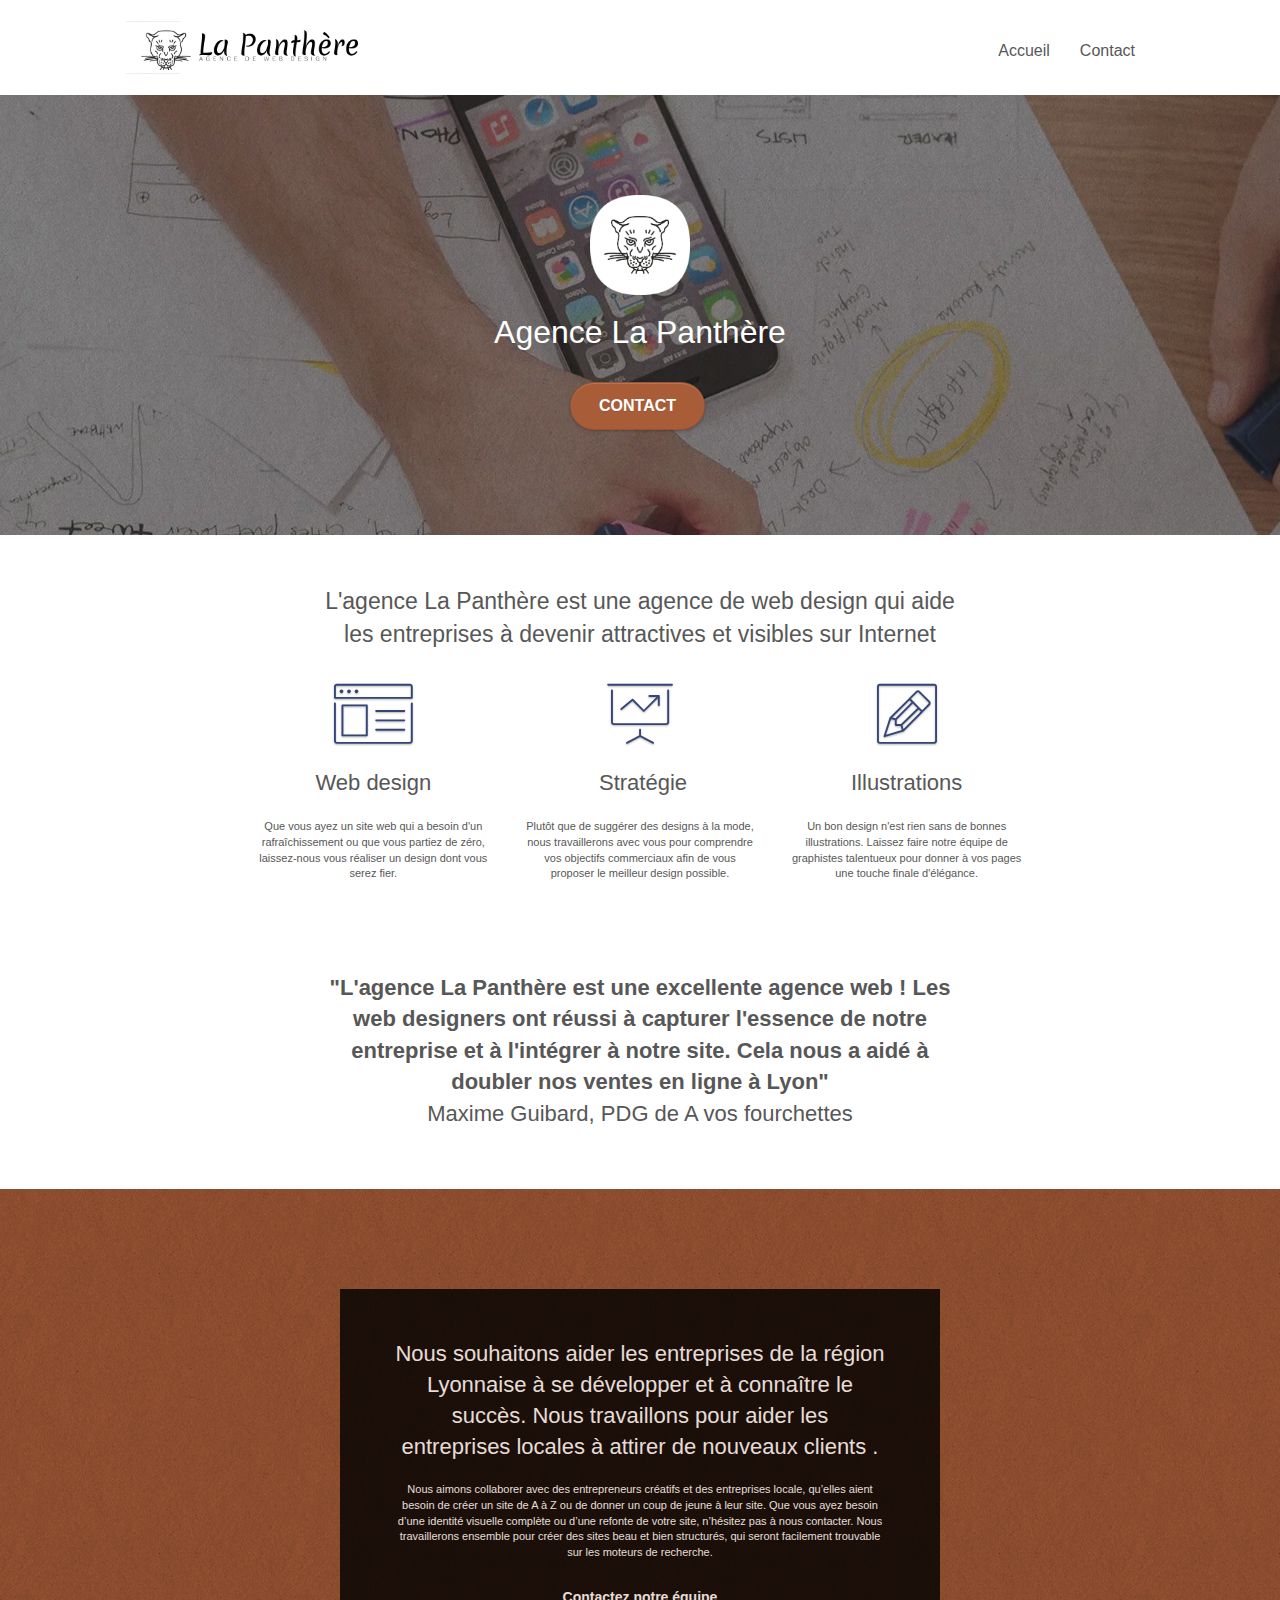
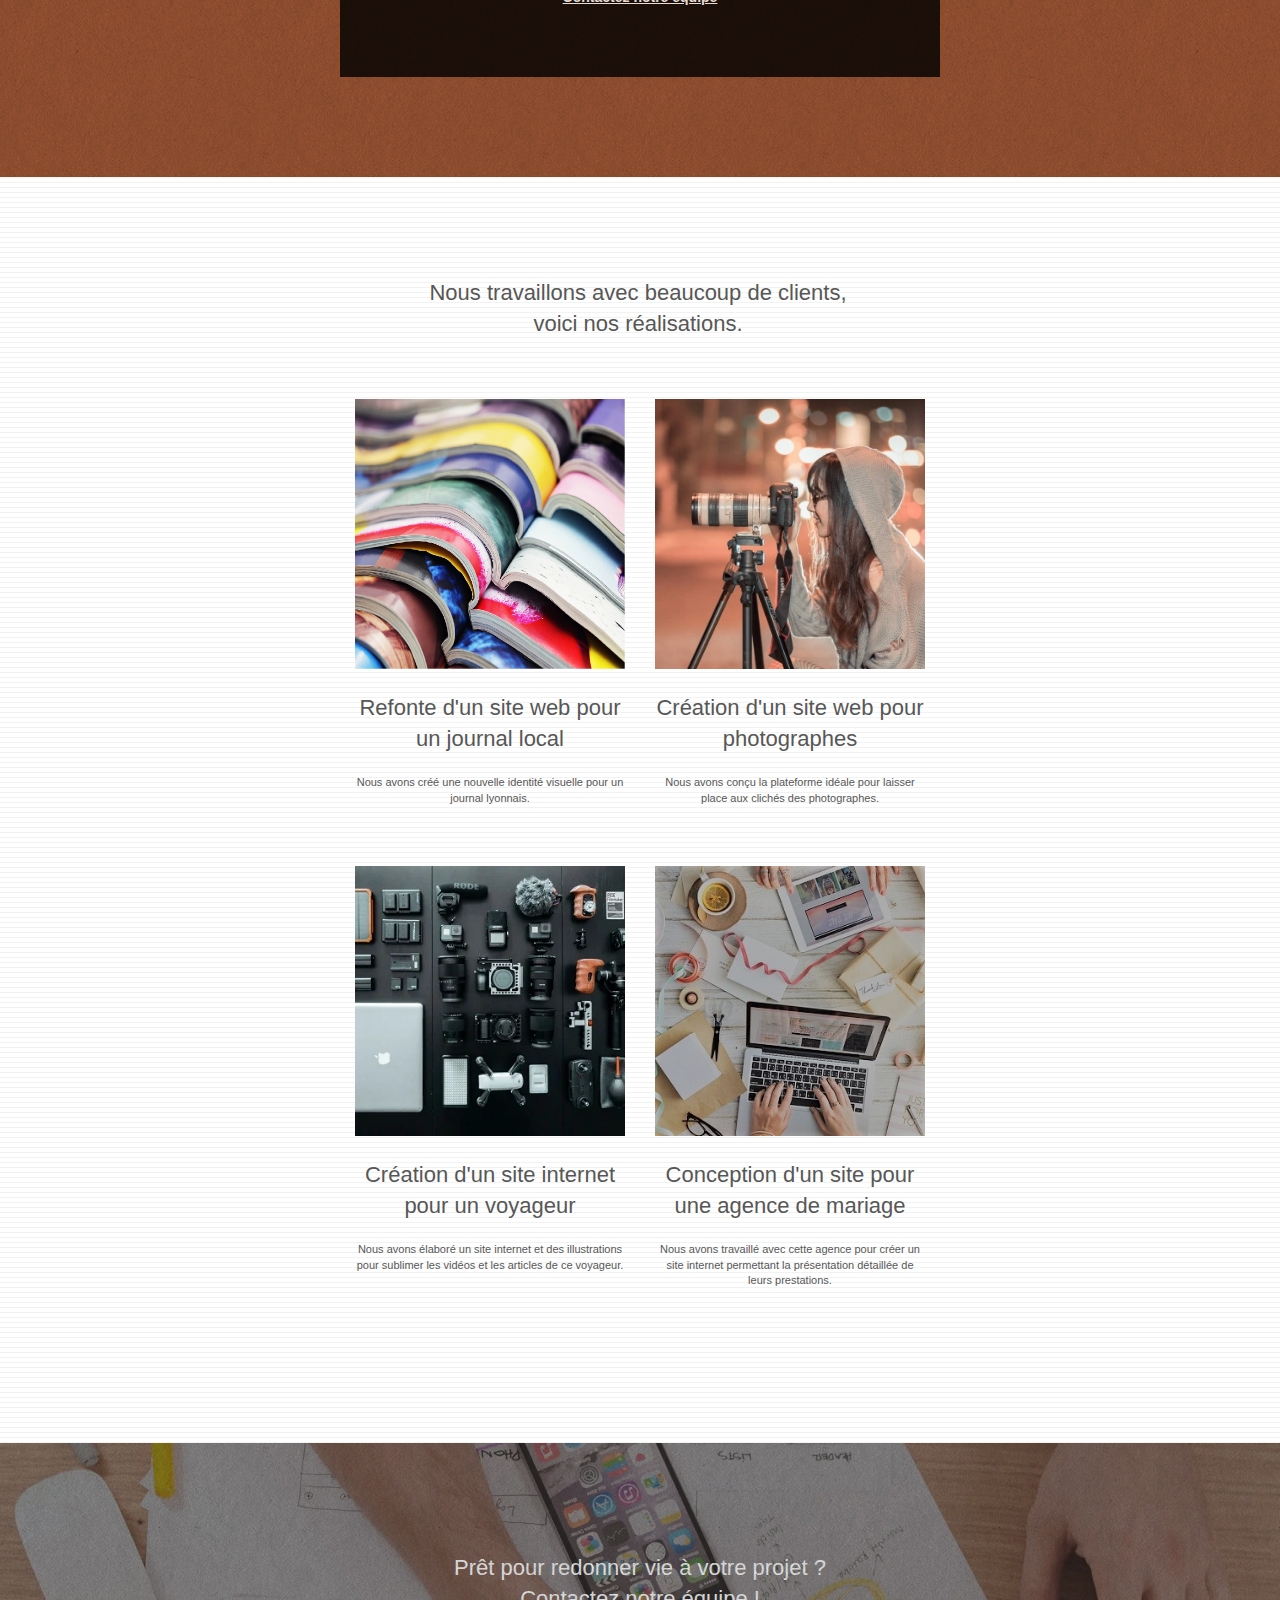
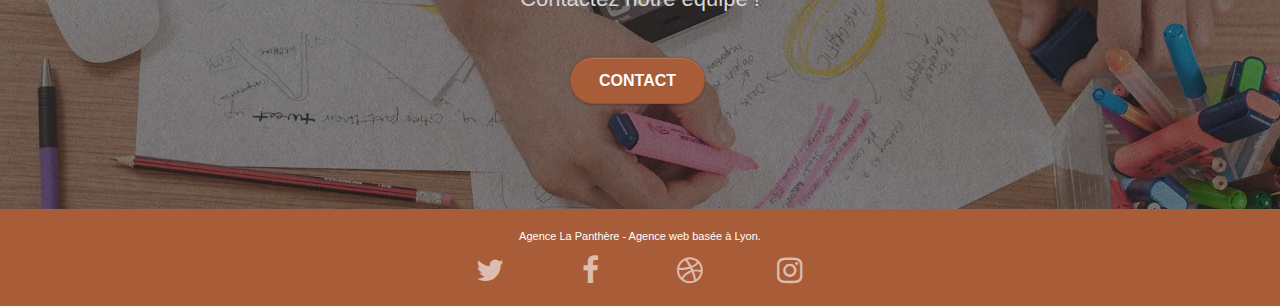
==== commit 57bf2e2c: "amélioration de la structure hiérarchique + ajout de aria sur les icones et de title" ====
--- a/startingwebsite2/index.html
+++ b/startingwebsite2/index.html
@@ -96,33 +96,33 @@
 		<div class="row voffset-lg med-width-whitespace">
 			<div class="col-sm-4">
 				<div class="text-center">
-					<span class="et-icon-browser sm-shadow icon-dark-slate-blue icons icon-lg"></span>
-				</div>
-				<h3 class="mg-md text-center">
+					<span class="et-icon-browser sm-shadow icon-dark-slate-blue icons icon-lg" aria-label="illustrations"></span>
+				</div>
+				<h2 class="mg-md text-center">
 					Web design
-				</h3>
+				</h2>
 				<p class="text-center ">
 					Que vous ayez un site web qui a besoin d'un rafraîchissement ou que vous partiez de zéro, laissez-nous vous réaliser un design dont vous serez fier.
 				</p>
 			</div>
 			<div class="col-sm-4">
 				<div class="text-center">
-					<span class="et-icon-presentation sm-shadow icon-dark-slate-blue icons icon-lg"></span>
-				</div>
-				<h3 class="mg-md text-center">
+					<span class="et-icon-presentation sm-shadow icon-dark-slate-blue icons icon-lg" aria-label="illustrations"></span>
+				</div>
+				<h2 class="mg-md text-center">
 					&nbsp;Stratégie
-				</h3>
+				</h2>
 				<p class="text-center ">
 					Plutôt que de suggérer des designs à la mode, nous travaillerons avec vous pour comprendre vos objectifs commerciaux afin de vous proposer le meilleur design possible.<br>
 				</p>
 			</div>
 			<div class="col-sm-4">
 				<div class="text-center">
-					<span class="et-icon-edit sm-shadow icon-dark-slate-blue icons icon-lg"></span>
-				</div>
-				<h3 class="mg-md text-center">
+					<span class="et-icon-edit sm-shadow icon-dark-slate-blue icons icon-lg" aria-label="illustrations"></span>
+				</div>
+				<h2 class="mg-md text-center">
 					Illustrations
-				</h3>
+				</h2>
 				<p class="text-center ">
 					Un bon design n'est rien sans de bonnes illustrations. Laissez faire notre équipe de graphistes talentueux pour donner à vos pages une touche finale d'élégance.
 				</p>
@@ -173,19 +173,19 @@
 		</div>
 		<div class="row tight-width-whitespace portfolio-row">
 			<div class="col-sm-6">
-				<a href="#" data-lightbox="img/1.webp" data-gallery-id="gallery-1" data-caption="Refonte d'un site web pour un journal local" data-frame="snapshot-lb"><img src="img/1.webp" alt="Lyon web design logo agence web meilleure agence et refonte site web journal" class="img-responsive portfolio-thumb" tabindex="0" role="img" aria-label="open"/></a>
-				<h3 class="mg-md text-center">
+				<a href="#" data-lightbox="img/1.webp" data-gallery-id="gallery-1" data-caption="Refonte d'un site web pour un journal local" data-frame="snapshot-lb"><img src="img/1.webp" alt="Lyon web design logo agence web meilleure agence et refonte site web journal" class="img-responsive portfolio-thumb" tabindex="0" role="img" aria-label="image"/></a>
+				<h2 class="mg-md text-center">
 					Refonte d'un site web pour un journal local
-				</h3>
+				</h2>
 				<p class="text-center">
 					Nous avons créé une nouvelle identité visuelle pour un journal lyonnais.
 				</p>
 			</div>
 			<div class="col-sm-6">
-				<a href="#" data-lightbox="img/2.webp" data-gallery-id="gallery-1" data-caption="Création d'un site web pour photographes" data-frame="snapshot-lb"><img src="img/2.webp" class="img-responsive portfolio-thumb" alt="Lyon web design logo agence web meilleure agence, Création d'un site web pour photographes" tabindex="0" role="img" aria-label="open" /></a>
-				<h3 class="mg-md text-center">
+				<a href="#" data-lightbox="img/2.webp" data-gallery-id="gallery-1" data-caption="Création d'un site web pour photographes" data-frame="snapshot-lb"><img src="img/2.webp" class="img-responsive portfolio-thumb" alt="Lyon web design logo agence web meilleure agence, Création d'un site web pour photographes" tabindex="0" role="img" aria-label="image" /></a>
+				<h2 class="mg-md text-center">
 					Création d'un site web pour photographes
-				</h3>
+				</h2>
 				<p class="text-center">
 					Nous avons conçu la plateforme idéale pour laisser place aux clichés des photographes.
 				</p>
@@ -193,19 +193,19 @@
 		</div>
 		<div class="row tight-width-whitespace portfolio-row">
 			<div class="col-sm-6">
-				<a href="#" data-lightbox="img/3.webp" data-gallery-id="gallery-1" data-caption="Création d'un site internet pour un voyageur" data-frame="snapshot-lb"><img src="img/3.webp" class="img-responsive portfolio-thumb" alt="Lyon web design logo agence web meilleure agence, Création d'un site web pour voyageur" tabindex="0" role="img" aria-label="open"/></a>
-				<h3 class="mg-md text-center">
+				<a href="#" data-lightbox="img/3.webp" data-gallery-id="gallery-1" data-caption="Création d'un site internet pour un voyageur" data-frame="snapshot-lb"><img src="img/3.webp" class="img-responsive portfolio-thumb" alt="Lyon web design logo agence web meilleure agence, Création d'un site web pour voyageur" tabindex="0" role="img" aria-label="image"/></a>
+				<h2 class="mg-md text-center">
 					Création d'un site internet pour un voyageur
-				</h3>
+				</h2>
 				<p class="text-center">
 					Nous avons élaboré un site internet et des illustrations pour sublimer les vidéos et les articles de ce voyageur.
 				</p>
 			</div>
 			<div class="col-sm-6">
-				<a href="#" data-lightbox="img/4.webp" data-gallery-id="gallery-1" data-caption="Conception d'un site pour une agence de mariage" data-frame="snapshot-lb"><img src="img/4.webp" class="img-responsive portfolio-thumb" alt="Lyon web design logo agence web meilleure agence, Création d'un site web pour agence de mariage" tabindex="0" role="img" aria-label="open" /></a>
-				<h3 class="mg-md text-center">
+				<a href="#" data-lightbox="img/4.webp" data-gallery-id="gallery-1" data-caption="Conception d'un site pour une agence de mariage" data-frame="snapshot-lb"><img src="img/4.webp" class="img-responsive portfolio-thumb" alt="Lyon web design logo agence web meilleure agence, Création d'un site web pour agence de mariage" tabindex="0" role="img" aria-label="images" /></a>
+				<h2 class="mg-md text-center">
 					Conception d'un site pour une agence de mariage
-				</h3>
+				</h2>
 				<p class="text-center">
 					Nous avons travaillé avec cette agence pour créer un site internet permettant la présentation détaillée de leurs prestations.
 				</p>
@@ -241,22 +241,22 @@
 				<div class="row row-no-gutters social">
 					<div class="col-sm-3">
 						<div class="text-center">
-							<a class="social" aria-label="reseau social" href="index.html"><span class="fa fa-twitter icon-md" tabindex="0" role="button" aria-label="open"></span></a>
+							<a class="social" aria-label="reseau social" href="index.html"><span class="fa fa-twitter icon-md" tabindex="0" role="button" aria-hidden="true" title="Twitter"></span></a>
 						</div>
 					</div>
 					<div class="col-sm-3">
 						<div class="text-center">
-							<a class="social" aria-label="reseau social" href="index.html"><span class="fa fa-facebook icon-md"tabindex="0" role="button" aria-label="open"></span></a>
+							<a class="social" aria-label="reseau social" href="index.html"><span class="fa fa-facebook icon-md"tabindex="0" role="button" aria-hidden="true" title="Facebook"></span></a>
 						</div>
 					</div>
 					<div class="col-sm-3">
 						<div class="text-center">
-							<a class="social" aria-label="reseau social" href="index.html"><span class="fa fa-dribbble icon-md"tabindex="0" role="button" aria-label="open"></span></a>
+							<a class="social" aria-label="reseau social" href="index.html"><span class="fa fa-dribbble icon-md"tabindex="0" role="button" aria-hidden="true" title="Dribble"></span></a>
 						</div>
 					</div>
 					<div class="col-sm-3">
 						<div class="text-center">
-							<a class="social" aria-label="reseau social" href="index.html"><span class="fa fa-instagram icon-md"tabindex="0" role="button" aria-label="open"></span></a>
+							<a class="social" aria-label="reseau social" href="index.html"><span class="fa fa-instagram icon-md"tabindex="0" role="button" aria-hidden="true" title="Instagram"></span></a>
 						</div>
 					</div>
 				</div>
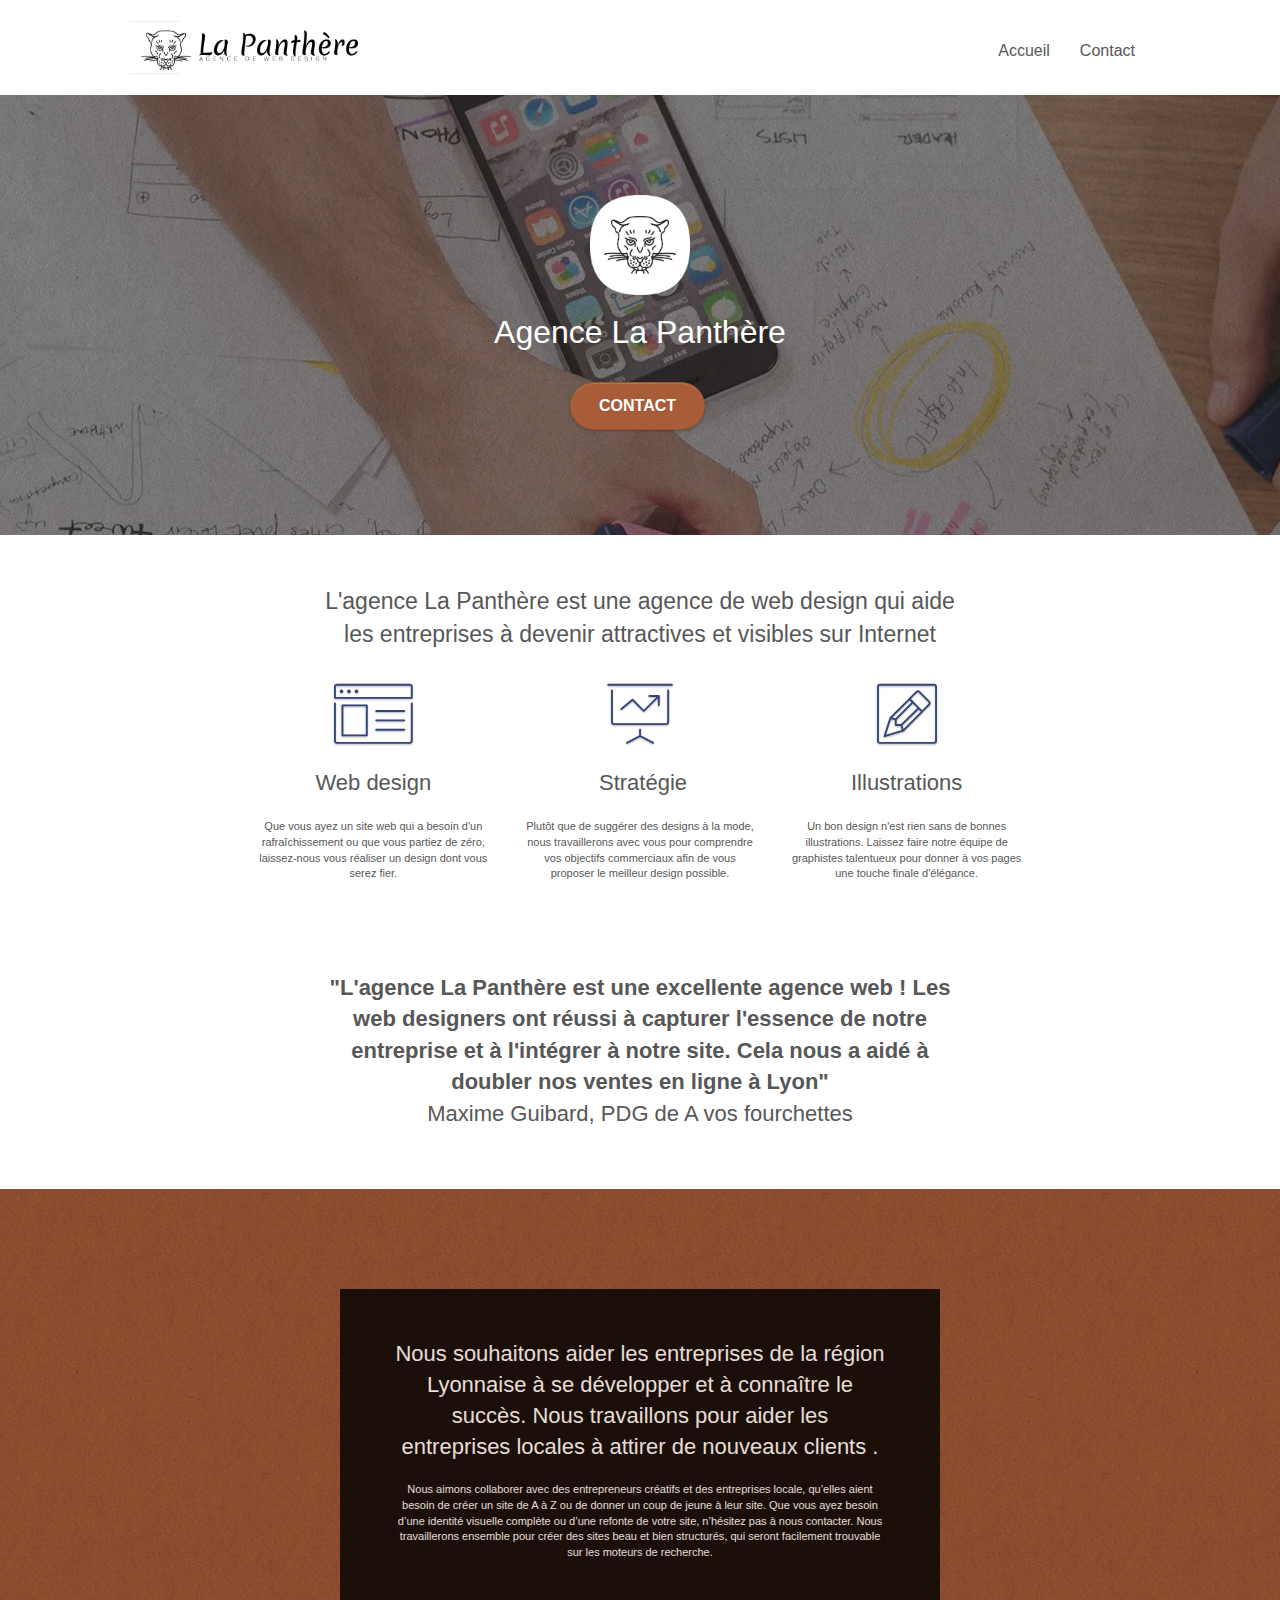
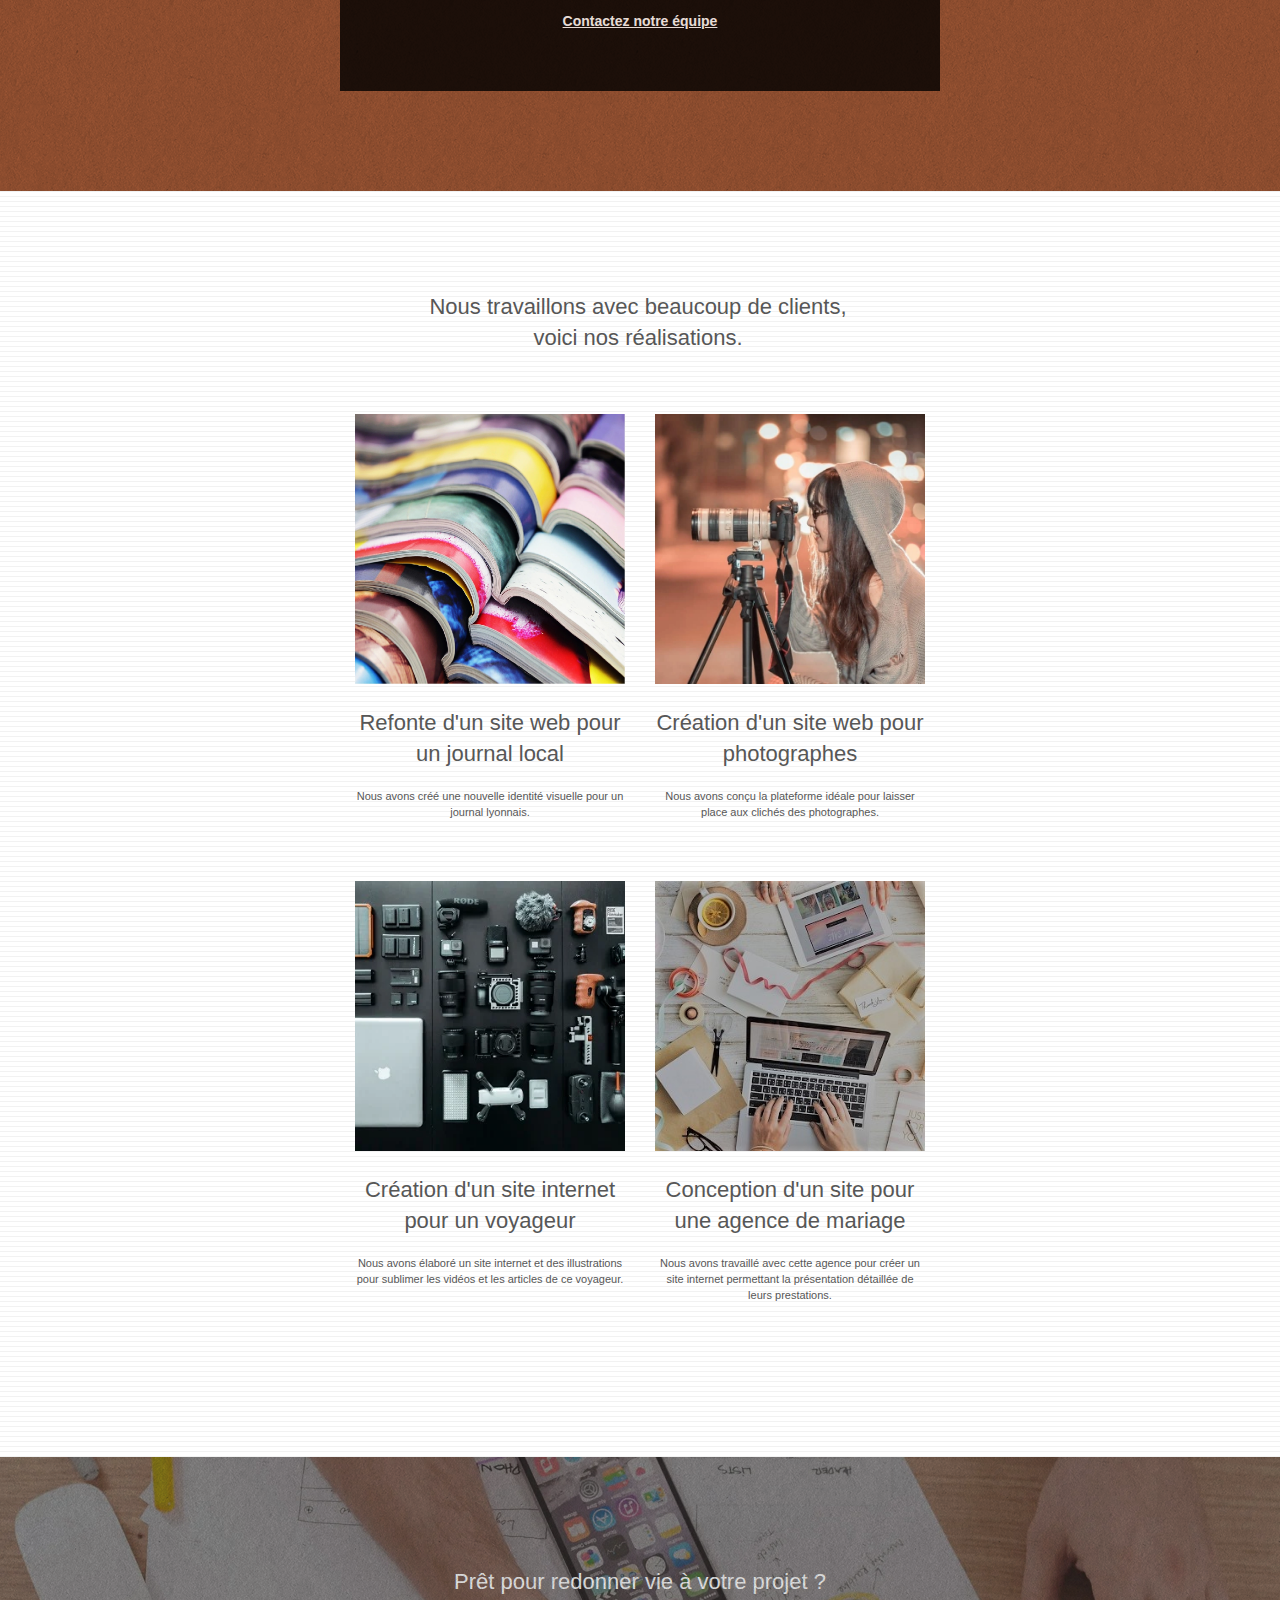
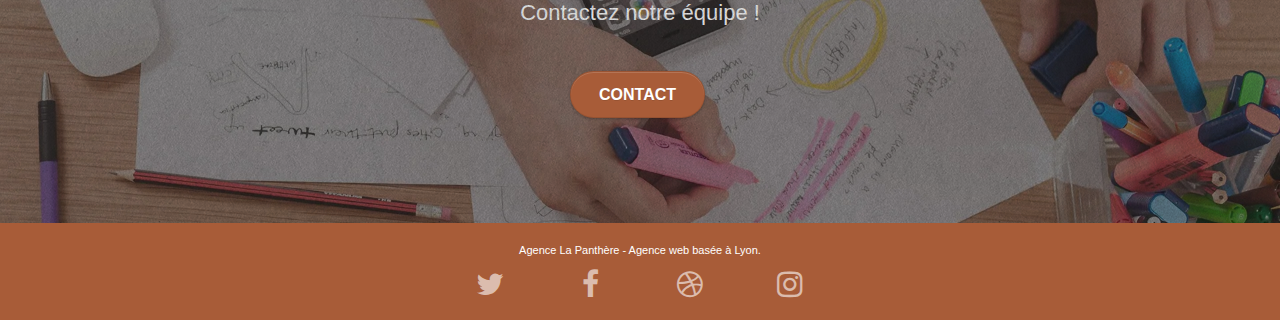
==== commit e3e054b4: "validation w3c" ====
--- a/startingwebsite2/index.html
+++ b/startingwebsite2/index.html
@@ -40,7 +40,7 @@
 		<nav class="navbar row">
 			<div class="navbar-header">
 				<div class="keywords" style="color:#cccccc;font-size:1px;">Agence web à Lyon, stratégie web, web design, illustrations, design de site web, site web, web, internet, site internet, site</div>
-				<a class="navbar-brand" href="index.html" tabindex="0" role="navigation" aria-label="open"><img src="img/agence-la-panthere-monochrome.webp" alt="Lyon web design logo agence web meilleure agence" height="40" tabindex="0" role="navigation" aria-label="open"/></a>
+				<div tabindex="0" role="navigation" aria-label="open"><a class="navbar-brand" href="index.html"><img src="img/agence-la-panthere-monochrome.webp" alt="Lyon web design logo agence web meilleure agence" height="40"/></a></div>
 				<div class="keywords" style="color:#cccccc;font-size:1px;">Agence web à Lyon, stratégie web, web design, illustrations, design de site web, site web, web, internet, site internet, site</div>
 				<button id="nav-toggle" type="button" class="ui-navbar-toggle navbar-toggle" data-toggle="collapse" data-target=".navbar-1">
 					<span class="sr-only">Toggle navigation</span><span class="icon-bar"></span><span class="icon-bar"></span><span class="icon-bar"></span>
@@ -48,13 +48,13 @@
 			</div>
 			<div class="collapse navbar-collapse navbar-1 special-dropdown-nav">
 				<ul class="site-navigation nav navbar-nav">
-					<li>
-						<a href="index.html"><div tabindex="0" role="navigation" aria-label="open">Accueil</div></a>
+					<li tabindex="0" role="listitem" aria-label="open">
+						<a href="index.html">Accueil</a>
 					</li>
 					<li>
 					</li>
-					<li>
-						<a href="page2.html"><div tabindex="0" role="navigation" aria-label="open">Contact</div></a>
+					<li tabindex="0" role="listitem" aria-label="open">
+						<a href="page2.html">Contact</a>
 					</li>
 				</ul>
 			</div>
@@ -73,7 +73,7 @@
 					Agence La Panthère
 				</h1>
 				<div class="text-center">
-					<a href="page2.html" class="btn btn-lg btn-clean btn-rd cta-hero btn-atomic-tangerine" id="cta-hero"><div tabindex="0" role="navigation" aria-label="open">Contact</div></a>
+					<div tabindex="0" aria-label="button"><a href="page2.html" class="btn btn-lg btn-clean btn-rd cta-hero btn-atomic-tangerine" id="cta-hero" aria-pressed>Contact</a></div>
 				</div>
 			</div>
 		</div>
@@ -151,8 +151,7 @@
 					Nous souhaitons aider les entreprises de la région Lyonnaise à se développer et à connaître le succès. Nous travaillons pour aider les entreprises locales à attirer de nouveaux clients .<br>
 				</h2>
 				<p class="text-center white">
-					Nous aimons collaborer avec des entrepreneurs créatifs et des entreprises locale, qu’elles aient besoin de créer un site de A à Z ou de donner un coup de jeune à leur site. Que vous ayez besoin d’une identité visuelle complète ou d’une refonte de votre site, n’hésitez pas à nous contacter. Nous travaillerons ensemble pour créer des sites beau et bien structurés, qui seront facilement trouvable sur les moteurs de recherche. <br><br><a class="ltc-white bold-link" href="page2.html"><div class="modification3" tabindex="0" role="dialog" aria-label="open"> Contactez notre équipe</div></a><br>
-				</p>
+					Nous aimons collaborer avec des entrepreneurs créatifs et des entreprises locale, qu’elles aient besoin de créer un site de A à Z ou de donner un coup de jeune à leur site. Que vous ayez besoin d’une identité visuelle complète ou d’une refonte de votre site, n’hésitez pas à nous contacter. Nous travaillerons ensemble pour créer des sites beau et bien structurés, qui seront facilement trouvable sur les moteurs de recherche.</p> <br><br><div class="modification3" tabindex="0" role="dialog"><a class="ltc-white bold-link" href="page2.html">Contactez notre équipe</a></div><br>
 			</div>
 		</div>
 	</div>
@@ -173,7 +172,7 @@
 		</div>
 		<div class="row tight-width-whitespace portfolio-row">
 			<div class="col-sm-6">
-				<a href="#" data-lightbox="img/1.webp" data-gallery-id="gallery-1" data-caption="Refonte d'un site web pour un journal local" data-frame="snapshot-lb"><img src="img/1.webp" alt="Lyon web design logo agence web meilleure agence et refonte site web journal" class="img-responsive portfolio-thumb" tabindex="0" role="img" aria-label="image"/></a>
+				<div tabindex="0" role="img" aria-label="image"><a href="#" data-lightbox="img/1.webp" data-gallery-id="gallery-1" data-caption="Refonte d'un site web pour un journal local" data-frame="snapshot-lb"><img src="img/1.webp" alt="Lyon web design logo agence web meilleure agence et refonte site web journal" class="img-responsive portfolio-thumb"/></a></div>
 				<h2 class="mg-md text-center">
 					Refonte d'un site web pour un journal local
 				</h2>
@@ -182,7 +181,7 @@
 				</p>
 			</div>
 			<div class="col-sm-6">
-				<a href="#" data-lightbox="img/2.webp" data-gallery-id="gallery-1" data-caption="Création d'un site web pour photographes" data-frame="snapshot-lb"><img src="img/2.webp" class="img-responsive portfolio-thumb" alt="Lyon web design logo agence web meilleure agence, Création d'un site web pour photographes" tabindex="0" role="img" aria-label="image" /></a>
+				<div tabindex="0" role="img" aria-label="image"><a href="#" data-lightbox="img/2.webp" data-gallery-id="gallery-1" data-caption="Création d'un site web pour photographes" data-frame="snapshot-lb"><img src="img/2.webp" class="img-responsive portfolio-thumb" alt="Lyon web design logo agence web meilleure agence, Création d'un site web pour photographes"/></a></div>
 				<h2 class="mg-md text-center">
 					Création d'un site web pour photographes
 				</h2>
@@ -193,7 +192,7 @@
 		</div>
 		<div class="row tight-width-whitespace portfolio-row">
 			<div class="col-sm-6">
-				<a href="#" data-lightbox="img/3.webp" data-gallery-id="gallery-1" data-caption="Création d'un site internet pour un voyageur" data-frame="snapshot-lb"><img src="img/3.webp" class="img-responsive portfolio-thumb" alt="Lyon web design logo agence web meilleure agence, Création d'un site web pour voyageur" tabindex="0" role="img" aria-label="image"/></a>
+				<div tabindex="0" role="img" aria-label="image"><a href="#" data-lightbox="img/3.webp" data-gallery-id="gallery-1" data-caption="Création d'un site internet pour un voyageur" data-frame="snapshot-lb"><img src="img/3.webp" class="img-responsive portfolio-thumb" alt="Lyon web design logo agence web meilleure agence, Création d'un site web pour voyageur" /></a></div>
 				<h2 class="mg-md text-center">
 					Création d'un site internet pour un voyageur
 				</h2>
@@ -202,7 +201,7 @@
 				</p>
 			</div>
 			<div class="col-sm-6">
-				<a href="#" data-lightbox="img/4.webp" data-gallery-id="gallery-1" data-caption="Conception d'un site pour une agence de mariage" data-frame="snapshot-lb"><img src="img/4.webp" class="img-responsive portfolio-thumb" alt="Lyon web design logo agence web meilleure agence, Création d'un site web pour agence de mariage" tabindex="0" role="img" aria-label="images" /></a>
+				<div tabindex="0" role="img" aria-label="image"><a href="#" data-lightbox="img/4.webp" data-gallery-id="gallery-1" data-caption="Conception d'un site pour une agence de mariage" data-frame="snapshot-lb"><img src="img/4.webp" class="img-responsive portfolio-thumb" alt="Lyon web design logo agence web meilleure agence, Création d'un site web pour agence de mariage" /></a></div>
 				<h2 class="mg-md text-center">
 					Conception d'un site pour une agence de mariage
 				</h2>
@@ -223,7 +222,7 @@
 				Prêt pour redonner vie à votre projet ?<br>Contactez notre équipe !
 			</h2>
 			<div class="col-sm-12 text-center" >
-				<a href="page2.html" class="btn btn-atomic-tangerine btn-clean btn-rd btn-lg cta-hero"><div tabindex="0" role="button" aria-label="open">Contact</div></a>
+				<div tabindex="0" aria-label="button"><a href="page2.html" class="btn btn-atomic-tangerine btn-clean btn-rd btn-lg cta-hero" aria-pressed >Contact</a></div>
 			</div>
 		</div>
 	</div>
@@ -241,22 +240,22 @@
 				<div class="row row-no-gutters social">
 					<div class="col-sm-3">
 						<div class="text-center">
-							<a class="social" aria-label="reseau social" href="index.html"><span class="fa fa-twitter icon-md" tabindex="0" role="button" aria-hidden="true" title="Twitter"></span></a>
+							<div tabindex="0" aria-label="button"><a class="social" aria-label="reseau social" href="index.html"><span class="fa fa-twitter icon-md" aria-hidden="true" title="Twitter"></span></a></div>
 						</div>
 					</div>
 					<div class="col-sm-3">
 						<div class="text-center">
-							<a class="social" aria-label="reseau social" href="index.html"><span class="fa fa-facebook icon-md"tabindex="0" role="button" aria-hidden="true" title="Facebook"></span></a>
+							<div tabindex="0" aria-label="button"><a class="social" aria-label="reseau social" href="index.html"><span class="fa fa-facebook icon-md" aria-hidden="true" title="Facebook"></span></a></div>
 						</div>
 					</div>
 					<div class="col-sm-3">
 						<div class="text-center">
-							<a class="social" aria-label="reseau social" href="index.html"><span class="fa fa-dribbble icon-md"tabindex="0" role="button" aria-hidden="true" title="Dribble"></span></a>
+							<div tabindex="0" aria-label="button"><a class="social" aria-label="reseau social" href="index.html"><span class="fa fa-dribbble icon-md" aria-hidden="true" title="Dribble"></span></a></div>
 						</div>
 					</div>
 					<div class="col-sm-3">
 						<div class="text-center">
-							<a class="social" aria-label="reseau social" href="index.html"><span class="fa fa-instagram icon-md"tabindex="0" role="button" aria-hidden="true" title="Instagram"></span></a>
+							<div tabindex="0" aria-label="button"><a class="social" aria-label="reseau social" href="index.html"><span class="fa fa-instagram icon-md" aria-hidden="true" title="Instagram"></span></a></div>
 						</div>
 					</div>
 				</div>
